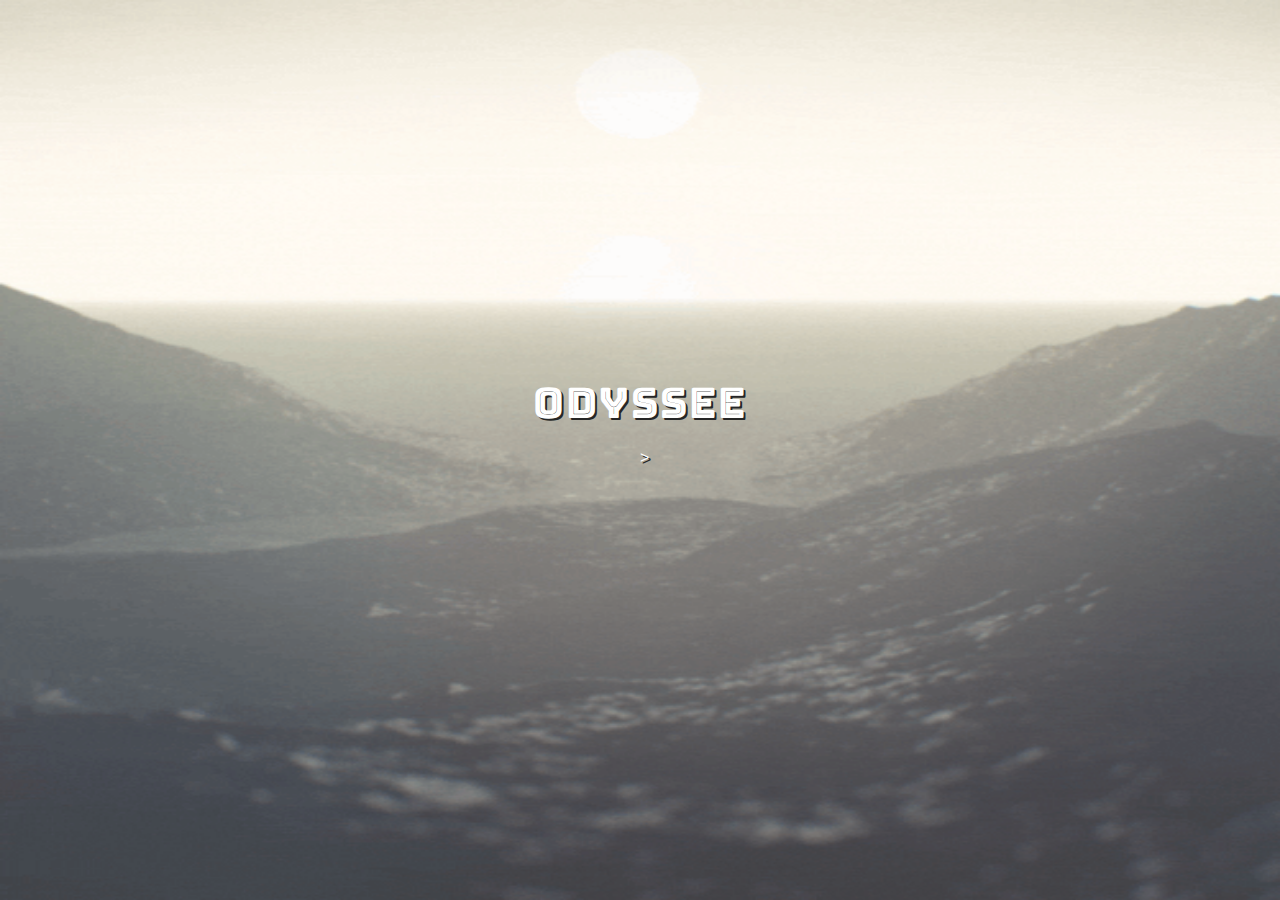
==== index.html @ e3b18e8e "workinggggg" ====
<!DOCTYPE html>
<html>
<head>
	<title>local scroll adventure</title>
	<link rel='stylesheet' type='text/css' href='styles/reset.css'>
	<link rel='stylesheet' type='text/css' href='styles/style.css'>
    
    <link href='http://fonts.googleapis.com/css?family=Josefin+Sans:100,300,400,600' rel='stylesheet' type='text/css'>
    <link href='http://fonts.googleapis.com/css?family=Roboto+Slab:100,400,700|Raleway' rel='stylesheet' type='text/css'>
    <link href="https://fonts.googleapis.com/css?family=Bungee+Inline|Catamaran" rel="stylesheet">
</head>
<body>
	
	<audio id='andras1Audio'>
	  <source id='trackLoad' src="music/andras.mp3" type="audio/mpeg">
	</audio>

	<!-- <div class="loader">
		<p class='text' id='loading' >Loading...</p>
		<div class="loader-icon">
			<svg xmlns="http://www.w3.org/2000/svg" 
			   width="80px" height="60px"
			   viewBox="5 0 80 60">
			  <path id="wave" 
			      fill="none" 
			      stroke="#262626" 
			      stroke-width="4"
			      stroke-linecap="round">
			  </path>
			</svg>

			<script type="text/javascript">
				var ankleSnap = document.getElementById('andras1Audio')
				ankleSnap.load();
				// ankleSnap.play();
				const path = document.querySelector('#wave');
				const animation = document.querySelector('#moveTheWave');
				const m = 0.512286623256592433;

				function buildWave(w, h) {
				  
				  const a = h / 4;
				  const y = h / 2;
				  
				  const pathData = [
				    'M', w * 0, y + a / 2, 
				    'c', 
				      a * m, 0,
				      -(1 - a) * m, -a, 
				      a, -a,
				    's', 
				      -(1 - a) * m, a,
				      a, a,
				    's', 
				      -(1 - a) * m, -a,
				      a, -a,
				    's', 
				      -(1 - a) * m, a,
				      a, a,
				    's', 
				      -(1 - a) * m, -a,
				      a, -a,
				    
				    's', 
				      -(1 - a) * m, a,
				      a, a,
				    's', 
				      -(1 - a) * m, -a,
				      a, -a,
				    's', 
				      -(1 - a) * m, a,
				      a, a,
				    's', 
				      -(1 - a) * m, -a,
				      a, -a,
				    's', 
				      -(1 - a) * m, a,
				      a, a,
				    's', 
				      -(1 - a) * m, -a,
				      a, -a,
				    's', 
				      -(1 - a) * m, a,
				      a, a,
				    's', 
				      -(1 - a) * m, -a,
				      a, -a,
				    's', 
				      -(1 - a) * m, a,
				      a, a,
				    's', 
				      -(1 - a) * m, -a,
				      a, -a
				  ].join(' ');
				  
				  path.setAttribute('d', pathData);
				}

				buildWave(90, 60);
			</script>
		</div>
		<p class='text' id='please'>please turn up your volume</p>
	</div> -->


	<!-- slides -->
	<div id='content'>
		<ul class='row' id='row1'>
			<li class='slide' id='a1'>
				<img class="bg" src='bg/another-world.gif'>
				<div class='container'>
			        <!-- <a href='#down1' class='text prev'><</a> -->
			        <!-- <a href='#b1' id='start' class='text next'>></a> -->
			        <a href='#b1' class='text next' id='start'>></a>
			        <p class='text' id='title'>odyssee</p>	
				</div>
			</li>
			<li class='slide' id='b1'>
				<img class="bg" src='bg/globulus.gif'>
				<div class='container'>
			        <a href='#a1' class='text prev'><</a>
			        <a href='#c1' class='text next'>></a>
				</div>
			</li>
			<li class='slide' id='c1'>
				<img class="bg" src='bg/orbs.gif'>
				<div class='container'>
			        <a href='#b1' class='text prev'><</a>
			        <a href='#d1' class='text next'>></a>
				</div>
			</li>
			<li class='slide' id='d1'>
				<img class="bg" src='bg/hand.gif'>
				<div class='container'>
					<a href='#c1' class='text prev'><</a>
			        <a href='#d2' class='text down'>^</a>
				</div>
			</li>
			<li class='slide' id='e1'>
				<div class='container'>
			        <a href='#c2' class='text prev'><</a>
			        <a href='#f1' class='text next'>></a>
				</div>
			</li>
			<li class='slide' id='f1'>
				<div class='container'>
			        <a href='#e1' class='text prev'><</a>
			        <a href='#g1' class='text next'>></a>
				</div>
			</li>
			<li class='slide' id='g1'>
				<div class='container'>
			        <a href='#h1' class='text next'>></a>
				</div>
			</li>
			<li class='slide' id='h1'>
				<div class='container'>
			        <a href='#g1' class='text prev'><</a>
			        <a href='#i1' class='text next'>></a>
				</div>
			</li>
			<li class='slide' id='i1'>
				<div class='container'>
			        <a href='#h1' class='text prev'><</a>
			        <a href='#j1' class='text next'>></a>
				</div>
			</li>
			<li class='slide' id='j1'>
				<div class='container'>
			        <a href='#j2' class='text down'>^</a>
				</div>
			</li>
		</ul>
		<ul class='row' id='row2'>
			<li class='slide' id='a2'>
				<img class="bg" src='bg/twister-yellow.gif'>
				<div class='container'>
			        <a href='#b3' class='text down'>^</a>
				</div>
			</li>
			<li class='slide' id='b2'>
				<img class="bg flip-h" src='bg/cloud-field.gif'>
				<div class='container'>
			        <a href='#a2' class='text prev'><</a>
				</div>
			</li>
			<li class='slide' id='c2'>
				<img class="bg" src='bg/cloud-above.gif'>
				<div class='container'>
					<img class='point' id='ie' src="img2/ie.png">
			        <a href='#b2' class='text prev none' id='c2prev'><</a>
				</div>
			</li>
			<li class='slide' id='d2'>
				<img class="bg" src='bg/eye-close.gif'>
				<div class='container'>
					<a href='#d1' class='text up'>^</a>
			        <a href='#e2' class='text next'>></a>
				</div>
			</li>
			<li class='slide' id='e2'>
				<img class="bg" src='bg/sunset-lines.gif'>
				<div class='container'>
			        <a href='#f2' class='text next'>></a>
				</div>
			</li>
			<li class='slide' id='f2'>
				<img class="bg" src='bg/run-lines.gif'>
				<div class='container'>
			        <a href='#g2' class='text next'>></a>
				</div>
			</li>
			<li class='slide' id='g2'>
				<img class="bg flip-h" src='bg/run.gif'>
				<div class='container'>
			        <a href='#h2' class='text next'>></a>
				</div>
			</li>
			<li class='slide' id='h2'>
				<img class="bg" src='bg/effigy.gif'>
				<div class='container'>
			        <a href='#h10' class='text down' id='h2down'>^</a>
			        <p class='center speech point' id='welcome'>Welcome</p>
				</div>
			</li>
			<li class='slide' id='i2'>
				<div class='container'>
					<a href='#i10' class='text down'>^</a>
			        <p class='center text'>18</p>
				</div>
			</li>
			<li class='slide' id='j2'>
				<img class="bg" src='bg/effigy.gif'>
				<div class='container'>
			       
				</div>
			</li>
		</ul>
		<ul class='row' id='row3'>
			<li class='slide' id='a3'>
				<img class="bg" src='bg/another-world.gif'>
				<div class='container'>
					<a href='#b3' class='text next'>></a>
				</div>
			</li>
			<li class='slide' id='b3'>
				<img class="bg" src='bg/twister-bw2.gif'>
				<div class='container'>
			        <a href='#c3' class='text next'>></a>
				</div>
			</li>
			<li class='slide' id='c3'>
				<img class="bg flip-h" src='bg/twister-bw.jpg'>
				<div class='container'>
			        <a href='#c10' class='text down' id='c3prev'>^</a>
				</div>
			</li>
			<li class='slide' id='d3'>
				<img class="bg" src='bg/bike-rev.gif'>
				<div class='container'>
			        <a href='#d9' class='text down'>^</a>
				</div>
			</li>
			<li class='slide' id='e3'>
				<img class="bg flip-h" src='bg/bike-eyes.gif'>
				<div class='container'>
			        <a href='#d3' class='text prev'><</a>
			        <p class="speech center">Come with me</p>
				</div>
			</li>
			<li class='slide' id='f3'>
				<img class="bg" src='bg/city-raindrops.gif'>
				<div class='container'>
			        <a href='#e3' class='text prev'><</a>
				</div>
			</li>
			<li class='slide' id='g3'>
				<img class="bg" src='bg/city-rain-umbrella.gif'>
				<div class='container'>
			        <a href='#f3' class='text prev'><</a>
				</div>
			</li>
			<li class='slide' id='h3'>
				<img class="bg flip-h" src='bg/akira.gif'>
				<div class='container'>
			        <a href='#g3' class='text prev'><</a>
				</div>
			</li>
			<li class='slide' id='i3'>
				<img class="bg" src='bg/city-flying-cars.gif'>
				<div class='container'>
			        <a href='#h3' class='text prev'><</a>
				</div>
			</li>
			<li class='slide' id='j3'>
				<img class="bg" src='bg/city-lights.gif'>
				<div class='container'>
			        <a href='#i3' class='text prev'><</a>
				</div>
			</li>
		</ul>
		<ul class='row' id='row4'>
			<li class='slide' id='a4'>
				<img class="bg" src='bg/city-explosion.gif'>
				<div class='container'>
					<a href='#a5' class='text down'>^</a>
				</div>
			</li>
			<li class='slide' id='b4'>
				<img class="bg" src='bg/eye.gif'>
				<div class='container'>
			        <a href='#a4' class='text prev'><</a>
				</div>
			</li>
			<li class='slide' id='c4'>
				<img class="bg" src='bg/bike-girl-kaneda.gif'>
				<div class='container'>
					<a href='#b4' class='text prev'><</a>
				</div>
			</li>
			<li class='slide' id='d4'>
				<img class="bg" src='bg/bike-girl.gif'>
				<div class='container'>
			        <a href='#c4' class='text prev'><</a>
			        <p class='center speech'>Son of a bitch</p>
				</div>
			</li>
			<li class='slide' id='e4'>
				<img class="bg flip-h" src='bg/bike-swerve.gif'>
				<div class='container'>
			        <a href='#d4' class='text prev'><</a>
				</div>
			</li>
			<li class='slide' id='f4'>
				<img class="bg" src='bg/bike-trash.gif'>
				<div class='container'>
			        <a href='#e4' class='text prev'><</a>
				</div>
			</li>
			<li class='slide' id='g4'>
				<div class='container'>
			        <a href='#f4' class='text prev'><</a>
			        <p class='center text'>36</p>
				</div>
			</li>
			<li class='slide' id='h4'>
				<img class="bg flip-h" src='bg/another-world.gif'>
				<div class='container'>
			        <a href='#g4' class='text prev'><</a>
			        <a href='#i4' class='text next'>></a>
			        <p class='center text'>37</p>
				</div>
			</li>
			<li class='slide' id='i4'>
				<div class='container'>
			        <a href='#h4' class='text prev'><</a>
			        <a href='#j4' class='text next'>></a>
			        <p class='center text'>38</p>
				</div>
			</li>
			<li class='slide' id='j4'>
				<img class="bg flip-h" src='bg/another-world.gif'>
				<div class='container'>
			        <a href='#i4' class='text prev'><</a>
			        <a href='#k4' class='text next'>></a>
			        <p class='center text'>39</p>
				</div>
			</li>
		</ul>
		<ul class='row' id='row5'>
			<li class='slide' id='a5'>
				<img class="bg" src='bg/effigy.gif'>
				<div class='container'>
			    	<p class='speech point' id='laughter'>Hello again</p>
			    	<div id="form-container">
				    	<h2>End of Part 1</h2>
				    	<h3>stay tuned:</h3>
				    	<form id='form' method="POST" target='#' action="http://formspree.io/willdurkin@gmail.com">
				    	  <input type="email" name="email" placeholder="your email">
				    	  <button type="submit">ok</button>
				    	</form>
			    	</div>
				</div>
			</li>
			<li class='slide' id='b5'>
				<div class='container'>
			        <a href='#a5' class='text prev'><</a>
			        <a href='#c5' class='text next'>></a>
			        <p class='center text'>41</p>
				</div>
			</li>
			<li class='slide' id='c5'>
				<div class='container'>
			        <a href='#c10' class='text down'>^</a>
				</div>
			</li>
			<li class='slide' id='d5'>
				<div class='container'>
			        <a href='#c5' class='text prev'><</a>
			        <a href='#e5' class='text next'>></a>
			        <p class='center text'>43</p>
				</div>
			</li>
			<li class='slide' id='e5'>
				<div class='container'>
			        <a href='#d5' class='text prev'><</a>
			        <a href='#f5' class='text next'>></a>
			        <p class='center text'>44</p>
				</div>
			</li>
			<li class='slide' id='f5'>
				<div class='container'>
			        <a href='#e5' class='text prev'><</a>
			        <a href='#g5' class='text next'>></a>
			        <p class='center text'>45</p>
				</div>
			</li>
			<li class='slide' id='g5'>
				<div class='container'>
			        <a href='#f5' class='text prev'><</a>
			        <<!-- a href='#h5' class='text next'>></a> -->
			        <p class='center text'>46</p>
				</div>
			</li>
			<li class='slide' id='h5'>
				<div class='container'>
			        <a href='#g5' class='text prev'><</a>
			        <!-- <a href='#i5' class='text next'>></a> -->
			        <p class='center text'>47</p>
				</div>
			</li>
			<li class='slide' id='i5'>
				<div class='container'>
			        <a href='#h5' class='text prev'><</a>
			        <a href='#j5' class='text next'>></a>
			        <p class='center text'>48</p>
				</div>
			</li>
			<li class='slide' id='j5'>
				<div class='container'>
			        <a href='#i5' class='text prev'><</a>
			        <a href='#k5' class='text next'>></a>
			        <p class='center text'>49</p>
				</div>
			</li>
		</ul>
		<ul class='row' id='row6'>
			<li class='slide' id='a6'>
				<div class='container'>
			        <a href='#down6' class='text prev'><</a>
			        <a href='#b6' class='text next'>></a>
			        <p class='center text'>50</p>
				</div>
			</li>
			<li class='slide' id='b6'>
				<div class='container'>
			        <a href='#a6' class='text prev'><</a>
			        <a href='#c6' class='text next'>></a>
			        <p class='center text'>51</p>
				</div>
			</li>
			<li class='slide' id='c6'>
				<div class='container'>
			        <a href='#b6' class='text prev'><</a>
			        <a href='#d6' class='text next'>></a>
			        <p class='center text'>52</p>
				</div>
			</li>
			<li class='slide' id='d6'>
				<div class='container'>
			        <a href='#c6' class='text prev'><</a>
			        <a href='#e6' class='text next'>></a>
			        <p class='center text'>53</p>
				</div>
			</li>
			<li class='slide' id='e6'>
				<div class='container'>
			        <a href='#d6' class='text prev'><</a>
			        <a href='#f6' class='text next'>></a>
			        <p class='center text'>54</p>
				</div>
			</li>
			<li class='slide' id='f6'>
				<div class='container'>
			        <a href='#e6' class='text prev'><</a>
			        <a href='#g6' class='text next'>></a>
			        <p class='center text'>55</p>
				</div>
			</li>
			<li class='slide' id='g6'>
				<div class='container'>
			        <a href='#f6' class='text prev'><</a>
			        <a href='#h6' class='text next'>></a>
			        <p class='center text'>56</p>
				</div>
			</li>
			<li class='slide' id='h6'>
				<div class='container'>
			        <a href='#g6' class='text prev'><</a>
			        <a href='#i6' class='text next'>></a>
			        <p class='center text'>57</p>
				</div>
			</li>
			<li class='slide' id='i6'>
				<div class='container'>
			        <a href='#h6' class='text prev'><</a>
			        <a href='#j6' class='text next'>></a>
			        <p class='center text'>58</p>
				</div>
			</li>
			<li class='slide' id='j6'>
				<div class='container'>
					<a href='#j5' class='text up'>^</a>
			        <a href='#k6' class='text next'>></a>
			        <p class='center text'>59</p>
				</div>
			</li>
		</ul>
		<ul class='row' id='row7'>
			<li class='slide' id='a7'>
				<div class='container'>
					<a href='#a8' class='text down'>^</a>
					<a href='#a6' class='text up'>^</a>
			        <a href='#b7' class='text next'>></a>
			        <p class='center text'>60</p>
				</div>
			</li>
			<li class='slide' id='b7'>
				<div class='container'>
			        <a href='#a7' class='text prev'><</a>
			        <a href='#c7' class='text next'>></a>
			        <a href='#e7' class='text down'>^</a>
			        <a href='#a8' class='text down'>^</a>
			        <p class='center text'>61</p>
				</div>
			</li>
			<li class='slide' id='c7'>
				<div class='container'>
			        <a href='#b7' class='text prev'><</a>
			        <a href='#d7' class='text next'>></a>
			        <a href='#e7' class='text down'>^</a>
			        <a href='#c6' class='text down'>^</a>
			        <p class='center text'>62</p>
				</div>
			</li>
			<li class='slide' id='d7'>
				<div class='container'>
			        <a href='#c7' class='text prev'><</a>
			        <a href='#e7' class='text down'>^</a>
			        <p class='center text'>63</p>
				</div>
			</li>
			<li class='slide' id='e7'>
				<div class='container'>
			        <a href='#d7' class='text prev'><</a>
			        <a href='#f7' class='text next'>></a>
			        <p class='center text'>64</p>
				</div>
			</li>
			<li class='slide' id='f7'>
				<div class='container'>
			        <a href='#e7' class='text prev'><</a>
			        <a href='#g7' class='text next'>></a>
			        <p class='center text'>65</p>
				</div>
			</li>
			<li class='slide' id='g7'>
				<div class='container'>
			        <a href='#f7' class='text prev'><</a>
			        <a href='#h7' class='text next'>></a>
			        <p class='center text'>66</p>
				</div>
			</li>
			<li class='slide' id='h7'>
				<div class='container'>
			        <a href='#g7' class='text prev'><</a>
			        <a href='#i7' class='text next'>></a>
			        <p class='center text'>67</p>
				</div>
			</li>
			<li class='slide' id='i7'>
				<div class='container'>
			        <a href='#h7' class='text prev'><</a>
			        <a href='#j7' class='text next'>></a>
			        <p class='center text'>68</p>
				</div>
			</li>
			<li class='slide' id='j7'>
				<div class='container'>
					<a href='#j6' class='text up'>^</a>
			        <a href='#k7' class='text next'>></a>
			        <p class='center text'>69</p>
				</div>
			</li>
		</ul>
		<ul class='row' id='row8'>
			<li class='slide' id='a8'>
				<div class='container'>
				</div>
			</li>
			<li class='slide' id='b8'>
				<div class='container'>
			        <a href='#a8' class='text prev'><</a>
				</div>
			</li>
			<li class='slide' id='c8'>
				<div class='container'>
			        <a href='#b8' class='text prev'><</a>
			        <a href='#d8' class='text next'>></a>
				</div>
			</li>
			<li class='slide' id='d8'>
				<div class='container'>
			        <a href='#c8' class='text prev'><</a>
			        <a href='#e8' class='text next'>></a>
				</div>
			</li>
			<li class='slide' id='e8'>
				<div class='container'>
			        <a href='#d8' class='text prev'><</a>
			        <a href='#f8' class='text next'>></a>
				</div>
			</li>
			<li class='slide' id='f8'>
				<div class='container'>
			        <a href='#e8' class='text prev'><</a>
				</div>
			</li>
			<li class='slide' id='g8'>
				<div class='container'>
			        <a href='#f8' class='text prev'><</a>
			        <a href='#h8' class='text next'>></a>
			        <p class='center text'>76</p>
				</div>
			</li>
			<li class='slide' id='h8'>
				<div class='container'>
			        <a href='#g8' class='text prev'><</a>
			        <a href='#i8' class='text next'>></a>
			        <p class='center text'>77</p>
				</div>
			</li>
			<li class='slide' id='i8'>
				<div class='container'>
			        <a href='#h8' class='text prev'><</a>
			        <a href='#j8' class='text next'>></a>
			        <p class='center text'>78</p>
				</div>
			</li>
			<li class='slide' id='j8'>
				<div class='container'>
			        <a href='#j7' class='text up'>^</a>
			        <a href='#k8' class='text next'>></a>
			        <p class='center text'>79</p>
				</div>
			</li>
		</ul>
		<ul class='row' id='row9'>
			<li class='slide' id='a9'>
				<img class="bg-h" src='bg/lawrence-sun.gif'>
				<div class='container'>
			        <a href='#j9'><div class='point' id="sun-button">
			        </div></a>
				</div>
			</li>
			<li class='slide' id='b9'>
				<div class='container'>
			        <a href='#c9' class='text next'>></a>
				</div>
			</li>
			<li class='slide' id='c9'>
				<div class='container'>
			        <a href='#b9' class='text prev'><</a>
			        <a href='#d9' class='text next'>></a>
				</div>
			</li>
			<li class='slide' id='d9'>
				<img class="bg" src='bg/akira2.gif'>
				<div class='container'>
			        <a href='#e9' class='text next'>></a>
				</div>
			</li>
			<li class='slide' id='e9'>
				<img class="bg" src='bg/akira3.gif'>
				<div class='container'>
			        <a href='#f9' class='text next'>></a>
				</div>
			</li>
			<li class='slide' id='f9'>
				<img class="bg" src='bg/city-ad.gif'>
				<div class='container'>
			        <a href="#g9" class='text next'>></a>
				</div>
			</li>
			<li class='slide' id='g9'>
				<img class="bg" src='bg/bike-traffic.gif'>
				<div class='container'>
			        <a href='#f4' class='text next'>^</a>
				</div>
			</li>
			<li class='slide' id='h9'>
				<div class='container'>
			        <a href='#i9' class='text next'>></a>
				</div>
			</li>
			<li class='slide' id='i9'>
				<div class='container'>
			        <a href='#h9' class='text prev'><</a>
			        <a href='#j9' class='text next'>></a>
			        <p class='center text'>88</p>
				</div>
			</li>
			<li class='slide' id='j9'>
				<img class="bg" src='bg/city-approach.gif'>
				<div class='container'>
			        <a href='#j3' class='text up'>^</a>
				</div>
			</li>
		</ul>
		<ul class='row' id='row10'>
			<li class='slide' id='a10'>
				<img class="bg" src='bg/lawrence-black.gif'>
				<div class='container'>
					<div id="carl-box">
						<p id="carl-speech"></p>
					</div>
					<div class='center point' id="carl-button">
					</div>
					<a href='#a9' class='text up none' id='a10up'>^</a>
				</div>
			</li>
			<li class='slide' id='b10'>
				<img class="bg flip-h" src='bg/lawrence-dune.gif'>
				<div class='container'>
			        <a href='#a10' class='text prev'><</a>
			        <div id="box">
		        		<div class="flat" id="box1"></div>
		        		<div class="vert" id="box2"></div>
		        		<div class="flat" id="box3"></div>
		        		<div class="vert" id="box4"></div>
		        	</div>

				</div>
			</li>
			<li class='slide' id='c10'>
				<img class="bg" src='bg/waves.gif'>
				<div class='container'>
			        <a href='#b10' class='text prev' id='c10prev'><</a>
				</div>
			</li>
			<li class='slide' id='d10'>
			        <!-- DO NOT DELETE -->
		        <div class='container'>
		        	<a href="#c2" class="text up none" id='d10special2'>^</a>
		        	<a href="#d10" class="text prev d10prev"><</a>
		        	<a href="#d10" class="text prev d10prev"><</a>
		        	<a href="#d10" class="text prev d10prev"><</a>
		        	<a href="#d10" class="text prev d10prev"><</a>
		        	<a href="#d10" class="text prev d10prev"><</a>
		        	<a href="#d10" class="text prev d10prev"><</a>
		        	<a href="#d10" class="text prev d10prev"><</a>
		        	<a href="#d10" class="text prev d10prev"><</a>
		        	<a href="#d10" class="text prev d10prev"><</a>
		        	<a href="#d10" class="text prev d10prev"><</a>
		        	<a href="#d10" class="text prev d10prev"><</a>
		        	<a href="#d10" class="text prev d10prev"><</a>
		        	<a href="#d10" class="text prev d10prev"><</a>
		        	<a href="#d10" class="text prev d10prev"><</a>
		        	<a href="#d10" class="text prev d10prev"><</a>
		        	<a href="#d10" class="text prev d10prev"><</a>
		        	<a href="#d10" class="text prev d10prev"><</a>
		        	<a href="#d10" class="text prev d10prev"><</a>
		        	<a href="#d10" class="text prev d10prev"><</a>
		        	<a href="#d10" class="text prev d10prev"><</a>
		        	<a href="#d10" class="text prev d10prev"><</a>
		        	<a href="#d10" class="text prev d10prev"><</a>
		        	<a href="#d10" class="text prev d10prev"><</a>
		        	<a href="#d10" class="text prev d10prev"><</a>
		        	<a href="#d10" class="text prev d10prev"><</a>
		        	<a href="#d10" class="text prev d10prev"><</a>
		        	<a href="#d10" class="text prev d10prev"><</a>
		        	<a href="#d10" class="text prev d10prev"><</a>
		        	<a href="#d10" class="text prev d10prev"><</a>
		        	<a href="#d10" class="text prev d10prev"><</a>
		        	<a href="#d10" class="text prev d10prev"><</a>
		        	<a href="#d10" class="text prev d10prev"><</a>
		        	<a href="#d10" class="text prev d10prev"><</a>
		        	<a href="#d10" class="text prev d10prev"><</a>
		        	<a href="#d10" class="text prev d10prev"><</a>
		        	<a href="#d10" class="text prev d10prev"><</a>
		        	<a href="#d10" class="text prev d10prev"><</a>
		        	<a href="#d10" class="text prev d10prev"><</a>
		        	<a href="#d10" class="text prev d10prev"><</a>
		        	<a href="#d10" class="text prev d10prev"><</a>
		        	<a href="#d10" class="text prev d10prev"><</a>
		        	<a href="#d10" class="text prev d10prev"><</a>
		        	<a href="#d10" class="text prev d10prev"><</a>
		        	<a href="#d10" class="text prev d10prev"><</a>
		        	<a href="#d10" class="text prev d10prev"><</a>
		        	<a href="#d10" class="text prev d10prev"><</a>
		        	<a href="#d10" class="text prev d10prev"><</a>
		        	<a href="#d10" class="text prev d10prev"><</a>
		        	<a href="#d10" class="text prev d10prev"><</a>
		        	<a href="#d10" class="text prev d10prev"><</a>
		        	<a href="#d10" class="text prev d10prev"><</a>
		        	<a href="#d10" class="text prev d10prev"><</a>
		        	<a href="#d10" class="text prev d10prev"><</a>
		        	<a href="#d10" class="text prev d10prev"><</a>
		        	<a href="#d10" class="text prev d10prev"><</a>
		        	<a href="#d10" class="text prev d10prev"><</a>
		        	<a href="#d10" class="text prev d10prev"><</a>
		        	<a href="#d10" class="text prev d10prev"><</a>
		        	<a href="#d10" class="text prev d10prev"><</a>
		        	<a href="#d10" class="text prev d10prev"><</a>
		        	<a href="#d10" class="text prev d10prev"><</a>
		        	<a href="#d10" class="text prev d10prev"><</a>
		        	<a href="#d10" class="text prev d10prev"><</a>
		        	<a href="#d10" class="text prev d10prev"><</a>
		        	<a href="#d10" class="text prev d10prev"><</a>
		        	<a href="#d10" class="text prev d10prev"><</a>
		        	<a href="#d10" class="text prev d10prev"><</a>
		        	<a href="#d10" class="text prev d10prev"><</a>
		        	<a href="#d10" class="text prev d10prev"><</a>
		        	<a href="#d10" class="text prev d10prev"><</a>
		        	<a href="#d10" class="text prev d10prev"><</a>
		        	<a href="#d10" class="text prev d10prev"><</a>
		        	<a href="#d10" class="text prev d10prev"><</a>
		        	<a href="#d10" class="text prev d10prev"><</a>
		        	<a href="#d10" class="text prev d10prev"><</a>
		        	<a href="#d10" class="text prev d10prev"><</a>
		        	<a href="#d10" class="text prev d10prev"><</a>
		        	<a href="#d10" class="text prev d10prev"><</a>
		        	<a href="#d10" class="text prev d10prev"><</a>
		        	<a href="#d10" class="text prev d10prev"><</a>
		        	<a href="#d10" class="text prev d10prev"><</a>
		        	<a href="#d10" class="text prev d10prev"><</a>
		        	<a href="#d10" class="text prev d10prev"><</a>
		        	<a href="#d10" class="text prev d10prev"><</a>
		        	<a href="#d10" class="text prev d10prev"><</a>
		        	<a href="#d10" class="text prev d10prev"><</a>
		        	<a href="#d10" class="text prev d10prev"><</a>
		        	<a href="#d10" class="text prev d10prev"><</a>
		        	<a href="#d10" class="text prev d10prev"><</a>
		        	<a href="#d10" class="text prev d10prev"><</a>
		        	<a href="#d10" class="text prev d10prev"><</a>
		        	<a href="#d10" class="text prev d10prev"><</a>
		        	<a href="#d10" class="text prev d10prev"><</a>
		        	<a href="#d10" class="text prev d10prev"><</a>
		        	<a href="#d10" class="text prev d10prev"><</a>
		        	<a href="#d10" class="text prev d10prev"><</a>
		        	<a href="#d10" class="text prev d10prev"><</a>
		        	<a href="#d10" class="text prev d10prev"><</a>
		        	<a href="#d10" class="text prev d10prev"><</a>
		        	<a href="#d10" class="text prev d10prev"><</a>
		        	<a href="#d10" class="text prev d10prev"><</a>
		        	<a href="#d10" class="text prev d10prev"><</a>
		        	<a href="#d10" class="text prev d10prev"><</a>
		        	<a href="#d10" class="text prev d10prev"><</a>
		        	<a href="#d10" class="text prev d10prev"><</a>
		        	<a href="#d10" class="text prev d10prev"><</a>
		        	<a href="#d10" class="text prev d10prev"><</a>
		        	<a href="#d10" class="text prev d10prev"><</a>
		        	<a href="#d10" class="text prev d10prev"><</a>
		        	<a href="#d10" class="text prev d10prev"><</a>
		        	<a href="#d10" class="text prev d10prev"><</a>
		        	<a href="#d10" class="text prev d10prev"><</a>
		        	<a href="#d10" class="text prev d10prev"><</a>
		        	<a href="#d10" class="text prev d10prev"><</a>
		        	<a href="#d10" class="text prev d10prev"><</a>
		        	<a href="#d10" class="text prev d10prev"><</a>
		        	<a href="#d10" class="text prev d10prev"><</a>
		        	<a href="#d10" class="text prev d10prev"><</a>
		        	<a href="#d10" class="text prev d10prev"><</a>
		        	<a href="#d10" class="text prev d10prev"><</a>
		        	<a href="#d10" class="text prev d10prev"><</a>
		        	<a href="#d10" class="text prev d10prev"><</a>
		        	<a href="#d10" class="text prev d10prev"><</a>
		        	<a href="#d10" class="text prev d10prev"><</a>
		        	<a href="#d10" class="text prev d10prev"><</a>
		        	<a href="#d10" class="text prev d10prev"><</a>
		        	<a href="#d10" class="text prev d10prev"><</a>
		        	<a href="#d10" class="text prev d10prev"><</a>
		        	<a href="#d10" class="text prev d10prev"><</a>
		        	<a href="#d10" class="text prev d10prev"><</a>
		        	<a href="#d10" class="text prev d10prev"><</a>
		        	<a href="#d10" class="text prev d10prev"><</a>
		        	<a href="#d10" class="text prev d10prev"><</a>
		        	<a href="#d10" class="text prev d10prev"><</a>
		        	<a href="#d10" class="text prev d10prev"><</a>
		        	<a href="#d10" class="text prev d10prev"><</a>
		        	<a href="#d10" class="text prev d10prev"><</a>
		        	<a href="#d10" class="text prev d10prev"><</a>
		        	<a href="#d10" class="text prev d10prev"><</a>
		        	<a href="#d10" class="text prev d10prev"><</a>
		        	<a href="#d10" class="text prev d10prev"><</a>
		        	<a href="#d10" class="text prev d10prev"><</a>
		        	<a href="#d10" class="text prev d10prev"><</a>
		        	<a href="#d10" class="text prev d10prev"><</a>
		        	<a href="#d10" class="text prev d10prev"><</a>
		        	<a href="#d10" class="text prev d10prev"><</a>
		        	<a href="#d10" class="text prev d10prev"><</a>
		        	<a href="#d10" class="text prev d10prev"><</a>
		        	<a href="#d10" class="text prev d10prev"><</a>
		        	<a href="#d10" class="text prev d10prev"><</a>
		        	<a href="#d10" class="text prev d10prev"><</a>
		        	<a href="#d10" class="text prev d10prev"><</a>
		        	<a href="#d10" class="text prev d10prev"><</a>
		        	<a href="#d10" class="text prev d10prev"><</a>
		        	<a href="#d10" class="text prev d10prev"><</a>
		        	<a href="#d10" class="text prev d10prev"><</a>
		        	<a href="#d10" class="text prev d10prev"><</a>
		        	<a href="#d10" class="text prev" id='d10special'><</a>
		        	<a href="#d10" class="text prev d10prev"><</a>
		        	<a href="#d10" class="text prev d10prev"><</a>
		        	<a href="#d10" class="text prev d10prev"><</a>
		        	<a href="#d10" class="text prev d10prev"><</a>
		        	<a href="#d10" class="text prev d10prev"><</a>
		        	<a href="#d10" class="text prev d10prev"><</a>
		        	<a href="#d10" class="text prev d10prev"><</a>
		        	<a href="#d10" class="text prev d10prev"><</a>
		        	<a href="#d10" class="text prev d10prev"><</a>
		        	<a href="#d10" class="text prev d10prev"><</a>
		        	<a href="#d10" class="text prev d10prev"><</a>
		        	<a href="#d10" class="text prev d10prev"><</a>
		        	<a href="#d10" class="text prev d10prev"><</a>
		        	<a href="#d10" class="text prev d10prev"><</a>
		        	<a href="#d10" class="text prev d10prev"><</a>
		        	<a href="#d10" class="text prev d10prev"><</a>
		        	<a href="#d10" class="text prev d10prev"><</a>
		        	<a href="#d10" class="text prev d10prev"><</a>
		        	<a href="#d10" class="text prev d10prev"><</a>
		        	<a href="#d10" class="text prev d10prev"><</a>
		        	<a href="#d10" class="text prev d10prev"><</a>
		        	<a href="#d10" class="text prev d10prev"><</a>
		        	<a href="#d10" class="text prev d10prev"><</a>
		        	<a href="#d10" class="text prev d10prev"><</a>
		        	<a href="#d10" class="text prev d10prev"><</a>
		        	<a href="#d10" class="text prev d10prev"><</a>
		        	<a href="#d10" class="text prev d10prev"><</a>
		        	<a href="#d10" class="text prev d10prev"><</a>
		        	<a href="#d10" class="text prev d10prev"><</a>
		        	<a href="#d10" class="text prev d10prev"><</a>
		        	<a href="#d10" class="text prev d10prev"><</a>
		        	<a href="#d10" class="text prev d10prev"><</a>
		        	<a href="#d10" class="text prev d10prev"><</a>
		        	<a href="#d10" class="text prev d10prev"><</a>
		        	<a href="#d10" class="text prev d10prev"><</a>
		        	<a href="#d10" class="text prev d10prev"><</a>
		        	<a href="#d10" class="text prev d10prev"><</a>
		        	<a href="#d10" class="text prev d10prev"><</a>
		        	<a href="#d10" class="text prev d10prev"><</a>
		        	<a href="#d10" class="text prev d10prev"><</a>
		        	<a href="#d10" class="text prev d10prev"><</a>
		        	<a href="#d10" class="text prev d10prev"><</a>
		        	<a href="#d10" class="text prev d10prev"><</a>
		        	<a href="#d10" class="text prev d10prev"><</a>
		        	<a href="#d10" class="text prev d10prev"><</a>
		        	<a href="#d10" class="text prev d10prev"><</a>
		        	<a href="#d10" class="text prev d10prev"><</a>
		        	<a href="#d10" class="text prev d10prev"><</a>
		        	<a href="#d10" class="text prev d10prev"><</a>
		        	<a href="#d10" class="text prev d10prev"><</a>
		        	<a href="#d10" class="text prev d10prev"><</a>
		        	<a href="#d10" class="text prev d10prev"><</a>
		        	<a href="#d10" class="text prev d10prev"><</a>
		        	<a href="#d10" class="text prev d10prev"><</a>
		        	<a href="#d10" class="text prev d10prev"><</a>
		        	<a href="#d10" class="text prev d10prev"><</a>
		        	<a href="#d10" class="text prev d10prev"><</a>
		        	<a href="#d10" class="text prev d10prev"><</a>
		        	<a href="#d10" class="text prev d10prev"><</a>
		        	<a href="#d10" class="text prev d10prev"><</a>
		        	<a href="#d10" class="text prev d10prev"><</a>
		        	<a href="#d10" class="text prev d10prev"><</a>
		        	<a href="#d10" class="text prev d10prev"><</a>
		        	<a href="#d10" class="text prev d10prev"><</a>
		        	<a href="#d10" class="text prev d10prev"><</a>
		        	<a href="#d10" class="text prev d10prev"><</a>
		        	<a href="#d10" class="text prev d10prev"><</a>
		        	<a href="#d10" class="text prev d10prev"><</a>
		        	<a href="#d10" class="text prev d10prev"><</a>
		        	<a href="#d10" class="text prev d10prev"><</a>
		        	<a href="#d10" class="text prev d10prev"><</a>
		        	<a href="#d10" class="text prev d10prev"><</a>
		        	<a href="#d10" class="text prev d10prev"><</a>
		        	<a href="#d10" class="text prev d10prev"><</a>
		        	<a href="#d10" class="text prev d10prev"><</a>
		        	<a href="#d10" class="text prev d10prev"><</a>
		        	<a href="#d10" class="text prev d10prev"><</a>
		        	<a href="#d10" class="text prev d10prev"><</a>
		        	<a href="#d10" class="text prev d10prev"><</a>
		        	<a href="#d10" class="text prev d10prev"><</a>
		        	<a href="#d10" class="text prev d10prev"><</a>
		        	<a href="#d10" class="text prev d10prev"><</a>
		        	<a href="#d10" class="text prev d10prev"><</a>
		        	<a href="#d10" class="text prev d10prev"><</a>
		        	<a href="#d10" class="text prev d10prev"><</a>
		        	<a href="#d10" class="text prev d10prev"><</a>
		        	<a href="#d10" class="text prev d10prev"><</a>
		        	<a href="#d10" class="text prev d10prev"><</a>
		        	<a href="#d10" class="text prev d10prev"><</a>
		        	<a href="#d10" class="text prev d10prev"><</a>
		        	<a href="#d10" class="text prev d10prev"><</a>
		        	<a href="#d10" class="text prev d10prev"><</a>
		        	<a href="#d10" class="text prev d10prev"><</a>
		        	<a href="#d10" class="text prev d10prev"><</a>
		        	<a href="#d10" class="text prev d10prev"><</a>
		        	<a href="#d10" class="text prev d10prev"><</a>
		        	<a href="#d10" class="text prev d10prev"><</a>
		        	<a href="#d10" class="text prev d10prev"><</a>
		        	<a href="#d10" class="text prev d10prev"><</a>
		        	<a href="#d10" class="text prev d10prev"><</a>
		        	<a href="#d10" class="text prev d10prev"><</a>
		        	<a href="#d10" class="text prev d10prev"><</a>
		        	<a href="#d10" class="text prev d10prev"><</a>
		        	<a href="#d10" class="text prev d10prev"><</a>
		        	<a href="#d10" class="text prev d10prev"><</a>
		        	<a href="#d10" class="text prev d10prev"><</a>
		        	<a href="#d10" class="text prev d10prev"><</a>
		        	<a href="#d10" class="text prev d10prev"><</a>
		        	<a href="#d10" class="text prev d10prev"><</a>
		        	<a href="#d10" class="text prev d10prev"><</a>
		        	<a href="#d10" class="text prev d10prev"><</a>
		        	<a href="#d10" class="text prev d10prev"><</a>
		        	<a href="#d10" class="text prev d10prev"><</a>
		        	<a href="#d10" class="text prev d10prev"><</a>
		        	<a href="#d10" class="text prev d10prev"><</a>
		        	<a href="#d10" class="text prev d10prev"><</a>
		        	<a href="#d10" class="text prev d10prev"><</a>
		        	<a href="#d10" class="text prev d10prev"><</a>
		        	<a href="#d10" class="text prev d10prev"><</a>
		        	<a href="#d10" class="text prev d10prev"><</a>
		        	<a href="#d10" class="text prev d10prev"><</a>
		        	<a href="#d10" class="text prev d10prev"><</a>
		        	<a href="#d10" class="text prev d10prev"><</a>
		        	<a href="#d10" class="text prev d10prev"><</a>
		        	<a href="#d10" class="text prev d10prev"><</a>
		        	<a href="#d10" class="text prev d10prev"><</a>
		        	<a href="#d10" class="text prev d10prev"><</a>
		        	<a href="#d10" class="text prev d10prev"><</a>
		        	<a href="#d10" class="text prev d10prev"><</a>
		        	<a href="#d10" class="text prev d10prev"><</a>
		        	<a href="#d10" class="text prev d10prev"><</a>
		        	<a href="#d10" class="text prev d10prev"><</a>
		        	<a href="#d10" class="text prev d10prev"><</a>
		        	<a href="#d10" class="text prev d10prev"><</a>
		        	<a href="#d10" class="text prev d10prev"><</a>
		        	<a href="#d10" class="text prev d10prev"><</a>
		        	<a href="#d10" class="text prev d10prev"><</a>
		        	<a href="#d10" class="text prev d10prev"><</a>
		        	<a href="#d10" class="text prev d10prev"><</a>
		        	<a href="#d10" class="text prev d10prev"><</a>
		        	<a href="#d10" class="text prev d10prev"><</a>
		        	<a href="#d10" class="text prev d10prev"><</a>
		        	<a href="#d10" class="text prev d10prev"><</a>
		        	<a href="#d10" class="text prev d10prev"><</a>
		        	<a href="#d10" class="text prev d10prev"><</a>
		        	<a href="#d10" class="text prev d10prev"><</a>
		        	<a href="#d10" class="text prev d10prev"><</a>
		        	<a href="#d10" class="text prev d10prev"><</a>
		        	<a href="#d10" class="text prev d10prev"><</a>
		        	<a href="#d10" class="text prev d10prev"><</a>
		        	<a href="#d10" class="text prev d10prev"><</a>
		        	<a href="#d10" class="text prev d10prev"><</a>
		        	<a href="#d10" class="text prev d10prev"><</a>
		        	<a href="#d10" class="text prev d10prev"><</a>
		        	<a href="#d10" class="text prev d10prev"><</a>
		        	<a href="#d10" class="text prev d10prev"><</a>
		        	<a href="#d10" class="text prev d10prev"><</a>
		        	<a href="#d10" class="text prev d10prev"><</a>
		        	<a href="#d10" class="text prev d10prev"><</a>
		        	<a href="#d10" class="text prev d10prev"><</a>
		        	<a href="#d10" class="text prev d10prev"><</a>
		        	<a href="#d10" class="text prev d10prev"><</a>
		        	<a href="#d10" class="text prev d10prev"><</a>
		        	<a href="#d10" class="text prev d10prev"><</a>
		        	<a href="#d10" class="text prev d10prev"><</a>
		        	<a href="#d10" class="text prev d10prev"><</a>
		        	<a href="#d10" class="text prev d10prev"><</a>
		        	<a href="#d10" class="text prev d10prev"><</a>
		        	<a href="#d10" class="text prev d10prev"><</a>
		        	<a href="#d10" class="text prev d10prev"><</a>
		        	<a href="#d10" class="text prev d10prev"><</a>
		        	<a href="#d10" class="text prev d10prev"><</a>
		        	<a href="#d10" class="text prev d10prev"><</a>
		        	<a href="#d10" class="text prev d10prev"><</a>
		        	<a href="#d10" class="text prev d10prev"><</a>
		        	<a href="#d10" class="text prev d10prev"><</a>
		        	<a href="#d10" class="text prev d10prev"><</a>
		        	<a href="#d10" class="text prev d10prev"><</a>
		        	<a href="#d10" class="text prev d10prev"><</a>
		        	<a href="#d10" class="text prev d10prev"><</a>
		        	<a href="#d10" class="text prev d10prev"><</a>
		        	<a href="#d10" class="text prev d10prev"><</a>
		        	<a href="#d10" class="text prev d10prev"><</a>
		        	<a href="#d10" class="text prev d10prev"><</a>
		        	<a href="#d10" class="text prev d10prev"><</a>
		        	<a href="#d10" class="text prev d10prev"><</a>
		        	<a href="#d10" class="text prev d10prev"><</a>
		        	<a href="#d10" class="text prev d10prev"><</a>
		        	<a href="#d10" class="text prev d10prev"><</a>
		        	<a href="#d10" class="text prev d10prev"><</a>
		        	<a href="#d10" class="text prev d10prev"><</a>
		        	<a href="#d10" class="text prev d10prev"><</a>
		        	<a href="#d10" class="text prev d10prev"><</a>
		        	<a href="#d10" class="text prev d10prev"><</a>
		        	<a href="#d10" class="text prev d10prev"><</a>
		        	<a href="#d10" class="text prev d10prev"><</a>
		        	<a href="#d10" class="text prev d10prev"><</a>
		        	<a href="#d10" class="text prev d10prev"><</a>
		        	<a href="#d10" class="text prev d10prev"><</a>
		        	<a href="#d10" class="text prev d10prev"><</a>
		        	<a href="#d10" class="text prev d10prev"><</a>
		        	<a href="#d10" class="text prev d10prev"><</a>
		        	<a href="#d10" class="text prev d10prev"><</a>
		        	<a href="#d10" class="text prev d10prev"><</a>
		        	<a href="#d10" class="text prev d10prev"><</a>
		        	<a href="#d10" class="text prev d10prev"><</a>
		        	<a href="#d10" class="text prev d10prev"><</a>
		        	<a href="#d10" class="text prev d10prev"><</a>
		        	<a href="#d10" class="text prev d10prev"><</a>
		        	<a href="#d10" class="text prev d10prev"><</a>
		        	<a href="#d10" class="text prev d10prev"><</a>
		        	<a href="#d10" class="text prev d10prev"><</a>
		        	<a href="#d10" class="text prev d10prev"><</a>
		        	<a href="#d10" class="text prev d10prev"><</a>
		        	<a href="#d10" class="text prev d10prev"><</a>
		        	<a href="#d10" class="text prev d10prev"><</a>
		        	<a href="#d10" class="text prev d10prev"><</a>
		        	<a href="#d10" class="text prev d10prev"><</a>
		        	<a href="#d10" class="text prev d10prev"><</a>
		        	<a href="#d10" class="text prev d10prev"><</a>
		        	<a href="#d10" class="text prev d10prev"><</a>
		        	<a href="#d10" class="text prev d10prev"><</a>
		        	<a href="#d10" class="text prev d10prev"><</a>
		        	<a href="#d10" class="text prev d10prev"><</a>
		        	<a href="#d10" class="text prev d10prev"><</a>
		        	<a href="#d10" class="text prev d10prev"><</a>
		        	<a href="#d10" class="text prev d10prev"><</a>
		        	<a href="#d10" class="text prev d10prev"><</a>
		        	<a href="#d10" class="text prev d10prev"><</a>
		        	<a href="#d10" class="text prev d10prev"><</a>
		        	<a href="#d10" class="text prev d10prev"><</a>
		        	<a href="#d10" class="text prev d10prev"><</a>
		        	<a href="#d10" class="text prev d10prev"><</a>
		        	<a href="#d10" class="text prev d10prev"><</a>
		        	<a href="#d10" class="text prev d10prev"><</a>
		        	<a href="#d10" class="text prev d10prev"><</a>
		        	<a href="#d10" class="text prev d10prev"><</a>
		        	<a href="#d10" class="text prev d10prev"><</a>
		        	<a href="#d10" class="text prev d10prev"><</a>
		        	<a href="#d10" class="text prev d10prev"><</a>
		        	<a href="#d10" class="text prev d10prev"><</a>
		        	<a href="#d10" class="text prev d10prev"><</a>
		        	<a href="#d10" class="text prev d10prev"><</a>
		        	<a href="#d10" class="text prev d10prev"><</a>
		        	<a href="#d10" class="text prev d10prev"><</a>
		        	<a href="#d10" class="text prev d10prev"><</a>
		        	<a href="#d10" class="text prev d10prev"><</a>
		        	<a href="#d10" class="text prev d10prev"><</a>
		        	<a href="#d10" class="text prev d10prev"><</a>
		        	<a href="#d10" class="text prev d10prev"><</a>
		        	<a href="#d10" class="text prev d10prev"><</a>
		        	<a href="#d10" class="text prev d10prev"><</a>
		        	<a href="#d10" class="text prev d10prev"><</a>
		        	<a href="#d10" class="text prev d10prev"><</a>
		        	<a href="#d10" class="text prev d10prev"><</a>
		        	<a href="#d10" class="text prev d10prev"><</a>
		        	<a href="#d10" class="text prev d10prev"><</a>
		        	<a href="#d10" class="text prev d10prev"><</a>
		        	<a href="#d10" class="text prev d10prev"><</a>
		        	<a href="#d10" class="text prev d10prev"><</a>
		        	<a href="#d10" class="text prev d10prev"><</a>
		        	<a href="#d10" class="text prev d10prev"><</a>
		        	<a href="#d10" class="text prev d10prev"><</a>
		        	<a href="#d10" class="text prev d10prev"><</a>
		        	<a href="#d10" class="text prev d10prev"><</a>
		        	<a href="#d10" class="text prev d10prev"><</a>
		        	<a href="#d10" class="text prev d10prev"><</a>
		        	<a href="#d10" class="text prev d10prev"><</a>
		        	<a href="#d10" class="text prev d10prev"><</a>
		        	<a href="#d10" class="text prev d10prev"><</a>
		        	<a href="#d10" class="text prev d10prev"><</a>
		        	<a href="#d10" class="text prev d10prev"><</a>
		        	<a href="#d10" class="text prev d10prev"><</a>
		        	<a href="#d10" class="text prev d10prev"><</a>
		        	<a href="#d10" class="text prev d10prev"><</a>
		        	<a href="#d10" class="text prev d10prev"><</a>
		        	<a href="#d10" class="text prev d10prev"><</a>
		        	<a href="#d10" class="text prev d10prev"><</a>
		        	<a href="#d10" class="text prev d10prev"><</a>
		        	<a href="#d10" class="text prev d10prev"><</a>
		        	<a href="#d10" class="text prev d10prev"><</a>
		        	<a href="#d10" class="text prev d10prev"><</a>
		        	<a href="#d10" class="text prev d10prev"><</a>
		        	<a href="#d10" class="text prev d10prev"><</a>
		        	<a href="#d10" class="text prev d10prev"><</a>
		        	<a href="#d10" class="text prev d10prev"><</a>
		        	<a href="#d10" class="text prev d10prev"><</a>
		        	<a href="#d10" class="text prev d10prev"><</a>
		        	<a href="#d10" class="text prev d10prev"><</a>
		        	<a href="#d10" class="text prev d10prev"><</a>
		        	<a href="#d10" class="text prev d10prev"><</a>
		        	<a href="#d10" class="text prev d10prev"><</a>
		        	<a href="#d10" class="text prev d10prev"><</a>
		        	<a href="#d10" class="text prev d10prev"><</a>
		        	<a href="#d10" class="text prev d10prev"><</a>
		        	<a href="#d10" class="text prev d10prev"><</a>
		        	<a href="#d10" class="text prev d10prev"><</a>
		        	<a href="#d10" class="text prev d10prev"><</a>
		        	<a href="#d10" class="text prev d10prev"><</a>
		        	<a href="#d10" class="text prev d10prev"><</a>
		        	<a href="#d10" class="text prev d10prev"><</a>
		        	<a href="#d10" class="text prev d10prev"><</a>
		        	<a href="#d10" class="text prev d10prev"><</a>
		        	<a href="#d10" class="text prev d10prev"><</a>
		        	<a href="#d10" class="text prev d10prev"><</a>
		        	<a href="#d10" class="text prev d10prev"><</a>
		        	<a href="#d10" class="text prev d10prev"><</a>
		        	<a href="#d10" class="text prev d10prev"><</a>
		        	<a href="#d10" class="text prev d10prev"><</a>
		        	<a href="#d10" class="text prev d10prev"><</a>
		        	<a href="#d10" class="text prev d10prev"><</a>
		        	<a href="#d10" class="text prev d10prev"><</a>
		        	<a href="#d10" class="text prev d10prev"><</a>
		        	<a href="#d10" class="text prev d10prev"><</a>
		        	<a href="#d10" class="text prev d10prev"><</a>
		        	<a href="#d10" class="text prev d10prev"><</a>
		        	<a href="#d10" class="text prev d10prev"><</a>
		        	<a href="#d10" class="text prev d10prev"><</a>
		        	<a href="#d10" class="text prev d10prev"><</a>
		        	<a href="#d10" class="text prev d10prev"><</a>
		        	<a href="#d10" class="text prev d10prev"><</a>
		        	<a href="#d10" class="text prev d10prev"><</a>
		        	<a href="#d10" class="text prev d10prev"><</a>
		        	<a href="#d10" class="text prev d10prev"><</a>
		        	<a href="#d10" class="text prev d10prev"><</a>
		        	<a href="#d10" class="text prev d10prev"><</a>
		        	<a href="#d10" class="text prev d10prev"><</a>
		        	<a href="#d10" class="text prev d10prev"><</a>
		        	<a href="#d10" class="text prev d10prev"><</a>
		        	<a href="#d10" class="text prev d10prev"><</a>
		        	<a href="#d10" class="text prev d10prev"><</a>
		        	<a href="#d10" class="text prev d10prev"><</a>
		        	<a href="#d10" class="text prev d10prev"><</a>
		        	<a href="#d10" class="text prev d10prev"><</a>
		        	<a href="#d10" class="text prev d10prev"><</a>
		        	<a href="#d10" class="text prev d10prev"><</a>
		        	<a href="#d10" class="text prev d10prev"><</a>
		        </div> 
			</li>
			<li class='slide' id='e10'>
				<img class="bg" src='bg/snow-white.gif'>
				<div class='container'>
			        <div id="hide2"></div>
			        <div class='point' id='floater2'>
			        	<p class='text' id='face2'>: p</p>
			        </div>
			        <div class='point' id='floater1'>
			        	<p class='rot-90 text' id='face1'>: ^ |</p>
			        </div>
			        <a href='#d10' class='text prev none' id='e10prev'><</a>
				</div>
			</li>
			<li class='slide' id='f10'>
				<img class='bg' src="bg/wind-grass.gif">
				<div class='container'>
					<img class='flip-h' id='side-tree2' src="img2/side-tree.png">
					<img id='bird2' class='point' src="img2/bird.png">
			        <a href='#e10' class='text prev' id='f10prev'><</a>
				</div>
			</li>
			<li class='slide' id='g10'>
				<div class='container'>
			        <img class='point' id='cloud1' src="img2/cloud-flat.png">
			        <img class='point' id='cloud2' src="img2/cloud-tall.png">
			        <img id='side-tree' src="img2/side-tree.png">
			        <img id='tree1' class='point' src="img2/tree1.png">
			        <img id='tree2' class='point' src="img2/tree2.png">
			        <img id='tree3' class='point' src="img2/tree3.png">
			        <img id='bird' class='point flip-h' src="img2/bird.png">
			        <img id='cloud3' class='point'  src="img2/cloud-light.png">
			        <a href='#f10' id='g10prev' class='text prev'><</a>
				</div>
			</li>
			<li class='slide' id='h10'>
				<img class="bg flip-h" id='spin3' src='bg/cubetunnel.gif'>
				<div class='container'>	
					<a href='#g10' class='text prev none' id='h10prev'><</a>
					<a href='#h10' class='text' id='smile1'>:)</a>
					<a href='#h10' class='text' id='smile2'>:)</a>
					<a href='#h10' class='text' id='smile3'>:)</a>
					<a href='#h10' class='text clickRemove' id='smile4'>:)</a>
					<a href='#h10' class='text clickRemove' id='smile5'>:)</a>
					<a href='#h10' class='text clickRemove' id='smile6'>:)</a>
					<a href='#h10' class='text clickRemove' id='smile7'>:)</a>
					<a href='#h10' class='text clickRemove' id='smile8'>:)</a>
					<a href='#h10' class='text clickRemove' id='smile9'>:)</a>
					<a href='#h10' class='text clickRemove' id='smile10'>:)</a>
					<a href='#h10' class='text clickRemove' id='smile11'>:)</a>
					<a href='#h10' class='text clickRemove' id='smile12'>:)</a>
					<a href='#h10' class='text clickRemove' id='smile13'>:)</a>
			        <a href='#h10' class='text prev spin1'><</a>
			        <a href='#h10' class='text next spin1'>></a>
			        <p class='center text none' id='spin2'>?</p>
				</div>
			</li>
			<li class='slide' id='i10'>
				<div class='container'>
			        <a href='#h10' class='text prev'><</a>
			        <a href='#j10' class='text next'>></a>
			        <p class='center text'>98</p>
				</div>
			</li>
			<li class='slide' id='j10'>
				<div class='container'>
			        <a href='#j2' class='text up'>^</a>
			        <p class='center text'>99</p>
				</div>
			</li>
			<li class='slide' id='k10'>
				<div class='container'>
			        <a href='#j10' class='text prev'><</a>
			        <p class='center text'>100</p>
				</div>
			</li>
		</ul>
	</div>

	<!-- music -->
	

	<audio id='andras2Audio' >
	  <source src="music/driftwood.mp3" type="audio/mpeg">
	</audio>

	<audio id='dreamaticAudio' >
	  <source src="music/dreamatic7.mp3" type="audio/mpeg">
	</audio>	

	<!-- speech -->

	<audio id='welcomeAudio'>
	  <source src="speech/Welcome.m4a" type="audio/mpeg">
	</audio>

	<audio id='ieAudio' >
	  <source src="speech/ie3.m4a" type="audio/mpeg">
	</audio>

	<audio id='floater1Audio'>
		<source src="speech/wah.m4a" type="audio/mpeg">
	</audio>

	<audio id='floater2Audio'>
		<source src="speech/alamo.m4a" type="audio/mpeg">
	</audio>

	<audio id='laughterAudio'>
		<source src="speech/laughter.m4a" type="audio/mpeg">
	</audio>	

		<!-- jquery -->

		<script type="text/javascript" src='js/jquery-3.1.1.js'></script>

		<!-- <script src="http://code.jquery.com/jquery-3.1.1.js"   integrity="sha256-16cdPddA6VdVInumRGo6IbivbERE8p7CQR3HzTBuELA="   crossorigin="anonymous"></script> -->
			<!-- float -->
		<script type='text/javascript' src='js/jqfloat.js'></script> 

		<!-- jquery ui -->
		<script   type='text/javascript' src="js/jquery-ui.min.js"></script>
		<!-- waypoints -->
		<script type='text/javascript' src='js/jquery.waypoints.js'></script>
		<!-- scrollTo -->
		<script type='text/javascript' src='js/jquery.scrollTo.js'></script>
		<!-- Load LocalScroll -->
	    <script type='text/javascript' src='js/jquery.localScroll.min.js'></script> 
		<!-- rotate -->
		<script type="text/javascript" src='js/jQueryRotate.js'></script>
		<!-- eye -->
		<script type="text/javascript" src="js/jqeye.js"></script>
		<!-- unveil -->
		<script type="text/javascript" src='js/jquery.unveil.js'></script>
		<!-- js -->
		<script type="text/javascript" src='js/js.js'></script>
	
</body>
</html>
---- styles/style.css ----
html, body {
	height: 100vh;
	width: 100vw;
	overflow: hidden;
}

/*body {
	align-items: center; 
	display: flex; 
}*/

.loader {
	position: fixed;
	left: 0px;
	top: 0px;
	width: 100%;
	height: 100%;
	z-index: 9998;
	background-color: white;
}

#loading {
	height: 30px;
	width: 200px;
	text-align: center;
	z-index: 9999;
	margin: 20% auto 0 auto;
	font-size: 24px;
	font-style: italic; 
}

#please {
	height: 30px;
	width: 220px;
	text-align: center;
	z-index: 9999;
	margin: 20px auto 0 auto;
	font-size: 18px;
	font-style: italic; 
}

/*#please {
	font-size: 16px;
	text-shadow: 2px 2px #262626;
	font-family: sans-serif;
	color: white;
	margin-bottom: 10px;
	align-self: center;
	font-style: italic;
}*/

.loader-icon {
	align-items: center;
	border: 4px solid #262626;
	display: flex;
	height: 110px;
	width: 110px;
	z-index: 9999;
	margin: 10px auto;
}

.loader-icon svg { 
  margin: 0 auto; 
  overflow: hidden;
}

#wave {
  stroke-dasharray: 0 16 101 16;
  animation: moveTheWave 2400ms linear infinite;  
}

@keyframes moveTheWave {
  0% { 
    stroke-dashoffset: 0; 
    transform: translate3d(0, 0, 0);
  }
  100% { 
    stroke-dashoffset: -133;
    transform: translate3d(-90px, 0, 0);
  }
}

#left-rail a{
	color: white;
	text-decoration: none;
	font-family: sans-serif;
	text-shadow: 2px 2px #262626;

}

#left-rail {
	position: absolute;
	top: 80px;
	left: 40px;
	color: #fff;
	z-index: 1;
}

#content {
	width: 100vw;
	height: 100vh;
	letter-spacing: 1px;
	overflow: hidden;
	font-family: sans-serif;
}

.row {
	width: 1000000000px;
	height: 100vh;
	display: flex;
	flex-direction: row;
}

.slide {
	width: 100vw;
	height: 100vh;
	position: relative;
	overflow: hidden;
	
}

.bg {
	height: 100vh;
	width: 100vw;
	overflow: hidden;
	position: absolute;
}

.container {
	position: absolute;
	display: flex;
	top: 0;
	left: 0;
	height: 100vh;
	width: 100vw;
}

.none {
	display: none;
}

.text {
	color: white;
	font-family: sans-serif;
	font-size: 16px;
	text-shadow: 2px 2px #262626;
	text-decoration: none;
	z-index: 1;
}

.speech {
	color: white;
	font-family: sans-serif;
	font-size: 18px;
	letter-spacing: 1px;
	text-shadow: 2px 2px #262626;
	text-decoration: none;
	z-index: 1;
	font-style: italic;
	
}

.content a {
	color: white;
	text-decoration: none;
}

a:clicked {
	text-decoration: none;
}

.prev {
	position: absolute;
	top: 40px;
	left: 40px;
	text-decoration: none;
	z-index: 1;
}

.next {
	position: absolute;
	top: 40px;
	left: 90px;
	text-decoration: none;
	z-index: 1;
}

.down {
	position: absolute;
	top: 60px;
	left: 65.5px;
/*	font-family: 'Catamaran';
	font-size: 24px;*/
	font-size: 20px;
	-moz-transform: scaleY(-1);
    -o-transform: scaleY(-1);
    -webkit-transform: scaleY(-1);
    transform: scaleY(-1);
    filter: FlipV;
    -ms-filter: "FlipV";
}

.up {
	position: absolute;
	top: 20px;
	left: 65.5px;
	/*font-family: 'Catamaran';
	font-size: 24px;*/
	font-size: 20px;
}

#audio {
	position: absolute;
	bottom: 0;
	right: 0;
}

.center {
	margin: auto;
}

.point {
	cursor: pointer;
}


.flip-h {
	-moz-transform: scaleX(-1);
	 -o-transform: scaleX(-1);
	 -webkit-transform: scaleX(-1);
	 transform: scaleX(-1);
	 filter: FlipH;
	 -ms-filter: "FlipH";
}

.flip-v {
	-moz-transform: scaleY(-1);
    -o-transform: scaleY(-1);
    -webkit-transform: scaleY(-1);
    transform: scaleY(-1);
    filter: FlipV;
    -ms-filter: "FlipV";
}

.flip-hv {
	-moz-transform: scale(-1, -1);
    -o-transform: scale(-1, -1);
    -webkit-transform: scale(-1, -1);
    transform: scale(-1, -1);
}

.rot-90 {
	-webkit-transform: rotate(90deg);
    -moz-transform: rotate(90deg);
    -o-transform: rotate(90deg);
    -ms-transform: rotate(90deg);
    transform: rotate(90deg);
}

.rot-270 {
	-webkit-transform: rotate(270deg);
    -moz-transform: rotate(270deg);
    -o-transform: rotate(270deg);
    -ms-transform: rotate(270deg);
    transform: rotate(270deg);
}

/*Individual Items*********/

/*Slide a1***/

#a1 .container{
	flex-direction: column;
}

#title {
	color: white;
	font-family: 'Bungee Inline', cursive;
	font-size: 42px;
	letter-spacing: 2px;
	margin: auto;
	padding-bottom: 95px;
	width: 250px;
	text-align: center;
}

#start {
	top: 50%;
	left:50%;
	text-decoration: none;
	z-index: 2;
}

/*Slide b1***/

#b1 .container p {
	margin: auto;
}


#b1 {
	background-image: url(../img/akira.gif);
}

/*Slide e1***/

#e1 .bg {
	height: 103vh;
	width: 103vw;
	margin-left: -25px;
	}

/*Slide h1***/


/*a5*/

#a5 .container {
	display: block;
}

#laughter {
	height: 40px;
	width: 300px;
	margin: 360px auto;
	margin-bottom: 200px;
	text-align: center;
}

#form-container {
	display: none;
	flex-direction: column;
	flex-wrap: wrap;
	align-self:center;
}

#form-container h2 {
	font-size: 24px;
	text-shadow: 2px 2px #262626;
	font-family: 'Bungee Inline', cursive;
	color: white;
	margin-bottom: 20px;
	align-self: center;
}

#form-container h3 {
	font-size: 16px;
	text-shadow: 2px 2px #262626;
	font-family: sans-serif;
	color: white;
	margin-bottom: 10px;
	align-self: center;
	font-style: italic;
}

#form {
	display: flex;
	flex-direction: column;
	flex-wrap: wrap;
	align-self: center;
	width: 500px;
}

#form input {
	height: 30px;
	margin-bottom: 15px;
	text-align: center;
	background: none;
	border-radius: 3px;
	border: 1px dotted white;
	color:  white;
}

#form button {
	width: 200px;
	height: 40px;
	margin-left: 29.5%;
	background: none;
	border-radius: 3px;
	border: 1px dotted white;
	color:  white;
}

#form button:hover {
	background: white;
	color: black;
}

/*d9*/

#d10prev2 {
	position: absolute;
	top: 80%;
	left: 5%;
}

#dprev3 {
	position: absolute;
	top: 5%;
	left: 90%;
}

#d10prev4 {
	position: absolute;
	top: 50%;
	left: 50%;
}

#d10prev5 {
	position: absolute;
	top: 50%;
	left: 50%;
}

#d10prev5 {
	position: absolute;
	top: 5%;
	left: 50%;
}

/*a9*/

#a9 .bg-h {
	height: 100vh;
	overflow: hidden;
	position: absolute;
}

#sun-button {
	width: 300px;
	height: 300px;
	position: absolute;
	top: 30%;
	left: 20%;
	-moz-border-radius: 50%;
	-webkit-border-radius: 50%;
	border-radius: 50%;
}

/*a10*/

#a10 .container {
	display: block;
}

#carl-box {
	width: 100px;
	height: 100px;
	position: absolute;
	top: 20%;
	left: 44%;
	text-align: center;
}

#carl-button {
	width: 100px;
	height: 100px;
	position: absolute;
	top: 43%;
	left: 43%;
	-moz-border-radius: 50px;
	-webkit-border-radius: 50px;
	border-radius: 50px;
}

/*b10*/

/*box*/

#box {
	margin: auto;
	height: 200px;
	width: 200px;
	position: relative;
}

#box div {
	position: absolute;
	background: white;
/*	box-shadow: 6px 6px 6px #262626*/
}

.ui-state-hover {
	background-color: #333;
}

.vert {
	height: 200px;
	width: 2px;
}

.flat {
	height: 2px;
	width: 200px;
}

#box1 {
	top: 0px;
	left: 0px;
}

#box2 {
	top: 0px;
	left: 200px;
	height: 202px;
}

#box3 {
	top: 200px;
	left: 0px;
}

#box4 {
	top: 0px;
	left: 0px;
}

.open {
	-webkit-transform: rotate(25deg);
	transform: rotate(25deg);
	top: -43px !important;
	left: 10px !important;
}

/*c10*/

#water-div {
	height: 100px;
	width: 100px;
}

/*d10*/

#d10 .container {
	position: absolute;
	flex-wrap: wrap;
	background-color: #00E9DA;
}

#d10 .prev {
	position: relative;
	flex: 0 1 auto;
	top: 0;
	left: 0;
	margin: 20px;	
}

#d10special2 {
	position: absolute;
	left: 49.5%;
	top: 49.5%;
}

/*e10*/

#floater1 {
	position: absolute;
	top: 95%;
	left: 605px;
	width: 100px;
	height: 100px;
	background-color: #79c1e0;
	border-radius: 3px;
	box-shadow: 6px 6px 6px #0b8def;
}

#floater1 p {
	margin: 40% 34%;
}

#floater2 {
	position: absolute;
	top: 40%;
	left: -110px;
	width: 100px;
	height: 100px;
	background-color: #fcd2cf;
	border-radius: 3px;
	box-shadow: 6px 6px 6px #0b8def;
}

#floater2 p {
	position: absolute;
	left: 73%;
	top: 2%;
	transform: rotate(90deg);
}

/*f10*/

#ie {
	position: absolute;
	top: 5%;
	left: 5%;
	width: 100px;
	height: 100px;

}

#side-tree2 {
	position: absolute;
	top: 20px;
	left: -50px;
	width: 400px;
}

#bird2 {
	position: absolute;
	top: 212px;
	left: 247px;
	width: 50px;
	z-index: 2;
}

#rock {
	display: none;
	position: absolute;
	top: 405px;
	left: 390px;
	width: 300px; 
	z-index: 1;
}


#f10 .prev {
	display:none;
}

/*g10*/

#g10prev {
	display: none;
}

#cloud1 {
	position: absolute;
	top: 65px;
	left: 110px;
	width: 200px;
}

#cloud2 {
	position: absolute;
	top: 65px;
	left: 500px;
	width: 250px;
}

#cloud3 {
	position: absolute;
	top: -20px;
	left: -1200px;
	height: 1000px;
}

#side-tree {
	position: absolute;
	top: 0;
	right: 0;
	width: 400px;
}

#tree1 {
	position: absolute;
	top: 270px;
	left: 130px;
	width: 200px;
}

#tree2 {
	position: absolute;
	top: 420px;
	left: 520px;
	width: 400px;
}

#tree3 {
	position: absolute;
	top: 250px;
	left: 420px;
	width: 50px;
}

#bird {
	position: absolute;
	top: 265px;
	right: 132px;
	width: 50px;
}

/*h10*/

#smile1 {
	display: none;
	position: absolute;
	top: 42%;
	left: -100px;

}

#smile2 {
	display: none;
	position: absolute;
	top: 15%;
	left: 75%;

}

#smile3 {
	display: none;
	position: absolute;
	top: 15%;
	left: 25%;

}

#smile4 {
	display: none;
	position: absolute;
	top: 45%;
	left: 65%;

}

#smile5 {
	display: none;
	position: absolute;
	top: 75%;
	left: 75%;

}

#smile6 {
	display: none;
	position: absolute;
	top: 75%;
	left: 15%;

}

#smile7 {
	display: none;
	position: absolute;
	top: 25%;
	left: 80%;

}

#smile8 {
	display: none;
	position: absolute;
	top: 45%;
	left: 90%;

}

#smile9 {
	display: none;
	position: absolute;
	top: 15%;
	left: 15%;

}

#smile10 {
	display: none;
	position: absolute;
	top: 60%;
	left: 50%;

}

#smile11 {
	display: none;
	position: absolute;
	top: 40%;
	left: 40%;

}

#smile12 {
	display: none;
	position: absolute;
	top: 70%;
	left: 10%;

}

#smile13 {
	display: none;
	position: absolute;
	top: 5%;
	left: 55%;

}

#spin2:hover {
	cursor: pointer;
}

#spin3 {
	position: absolute;
}

/*carl*/

/*#carl-box {
	position: absolute;
	bottom: 200px;
	left: 200px;
	height: 200px;
	width: 200px;
	border: 1px dotted white;
	z-index: 1;
}

#carl-box p{
	color: white;
}

#carl-button {
	position: absolute;
	bottom: 0;
	left: 0;
	height: 200px;
	width: 200px;
	border: 1px solid white;
	z-index: 1;
}*/
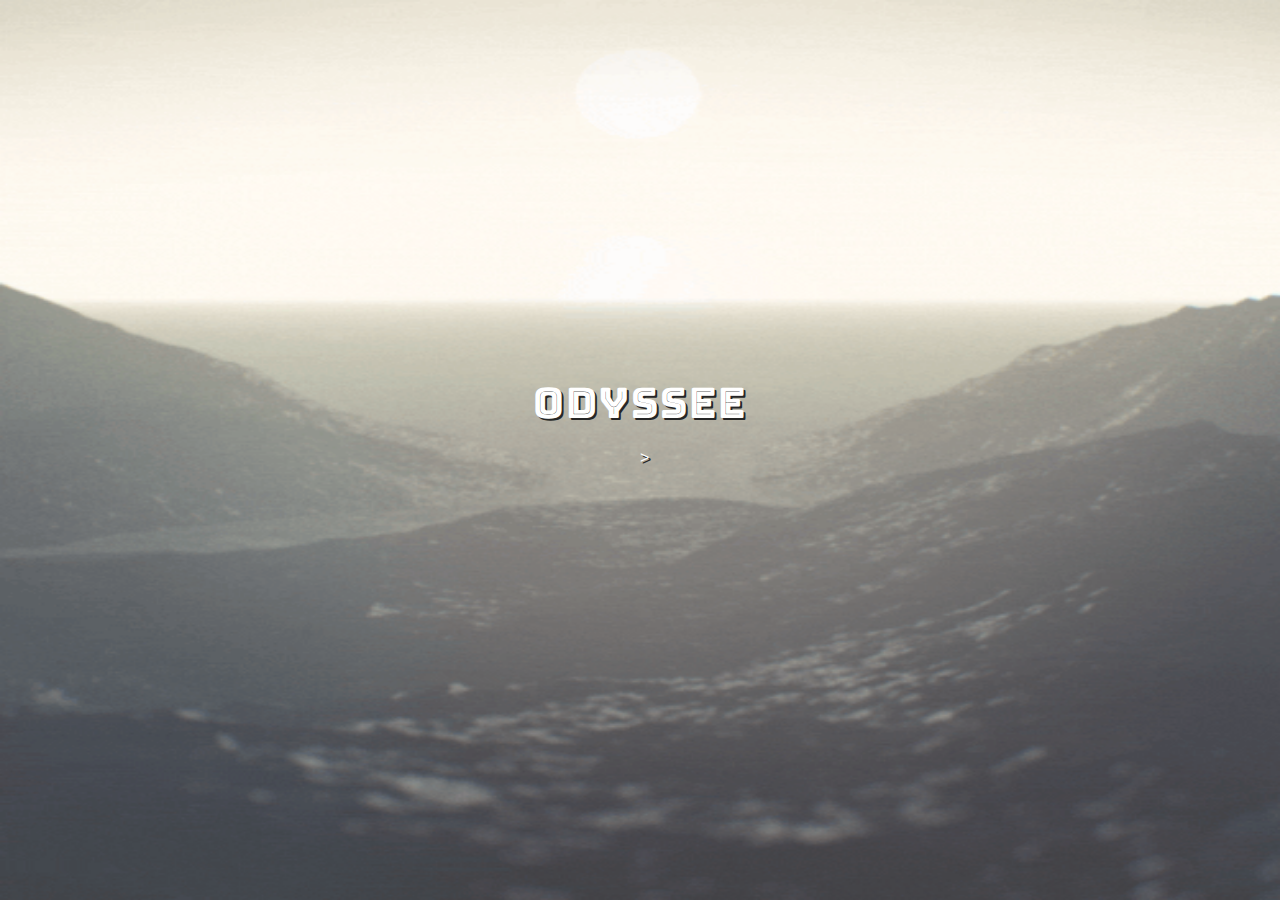
==== commit d520ace7: "floater2" ====
--- a/index.html
+++ b/index.html
@@ -1345,7 +1345,7 @@
 	</audio>
 
 	<audio id='ieAudio' >
-	  <source src="speech/ie3.m4a" type="audio/mpeg">
+	  <source src="speech/e.m4a" type="audio/mpeg">
 	</audio>
 
 	<audio id='floater1Audio'>
--- a/styles/style.css
+++ b/styles/style.css
@@ -467,21 +467,22 @@
 
 /*box*/
 
+.ui-state-hover {
+	background-color: #fff;
+}
+
 #box {
 	margin: auto;
 	height: 200px;
 	width: 200px;
 	position: relative;
+	background-color: transparent;
 }
 
 #box div {
 	position: absolute;
 	background: white;
 /*	box-shadow: 6px 6px 6px #262626*/
-}
-
-.ui-state-hover {
-	background-color: #333;
 }
 
 .vert {
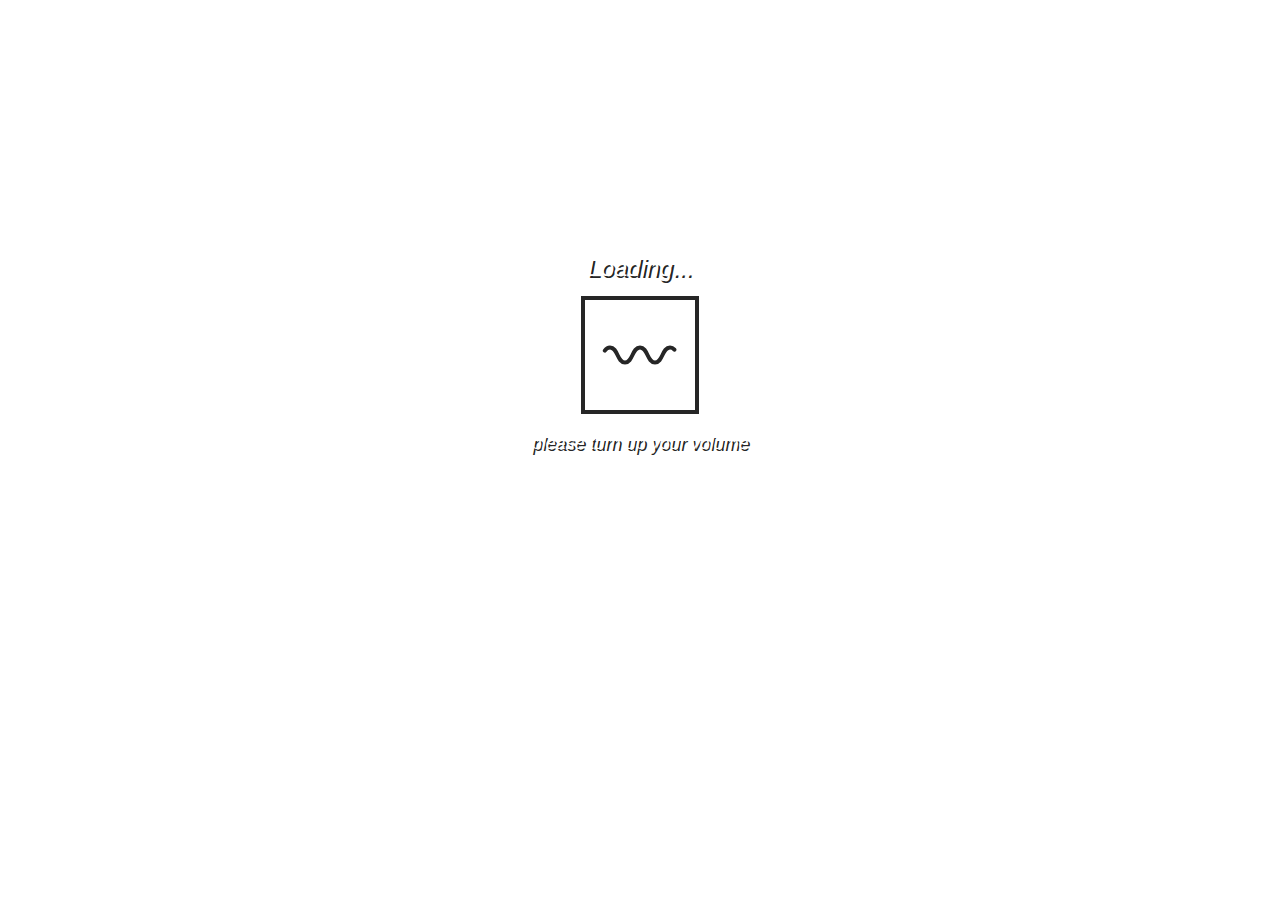
==== commit 74fd1a26: "workinggggg 1/1/2017 happy new year" ====
--- a/index.html
+++ b/index.html
@@ -15,7 +15,7 @@
 	  <source id='trackLoad' src="music/andras.mp3" type="audio/mpeg">
 	</audio>
 
-	<!-- <div class="loader">
+	<div class="loader">
 		<p class='text' id='loading' >Loading...</p>
 		<div class="loader-icon">
 			<svg xmlns="http://www.w3.org/2000/svg" 
@@ -32,7 +32,7 @@
 			<script type="text/javascript">
 				var ankleSnap = document.getElementById('andras1Audio')
 				ankleSnap.load();
-				// ankleSnap.play();
+				ankleSnap.play();
 				const path = document.querySelector('#wave');
 				const animation = document.querySelector('#moveTheWave');
 				const m = 0.512286623256592433;
@@ -100,7 +100,7 @@
 			</script>
 		</div>
 		<p class='text' id='please'>please turn up your volume</p>
-	</div> -->
+	</div>
 
 
 	<!-- slides -->
@@ -695,7 +695,7 @@
 			<li class='slide' id='g9'>
 				<img class="bg" src='bg/bike-traffic.gif'>
 				<div class='container'>
-			        <a href='#f4' class='text next'>^</a>
+			        <a href='#f4' class='text up'>^</a>
 				</div>
 			</li>
 			<li class='slide' id='h9'>
--- a/styles/style.css
+++ b/styles/style.css
@@ -476,8 +476,7 @@
 	height: 200px;
 	width: 200px;
 	position: relative;
-	background-color: transparent;
-}
+	}
 
 #box div {
 	position: absolute;
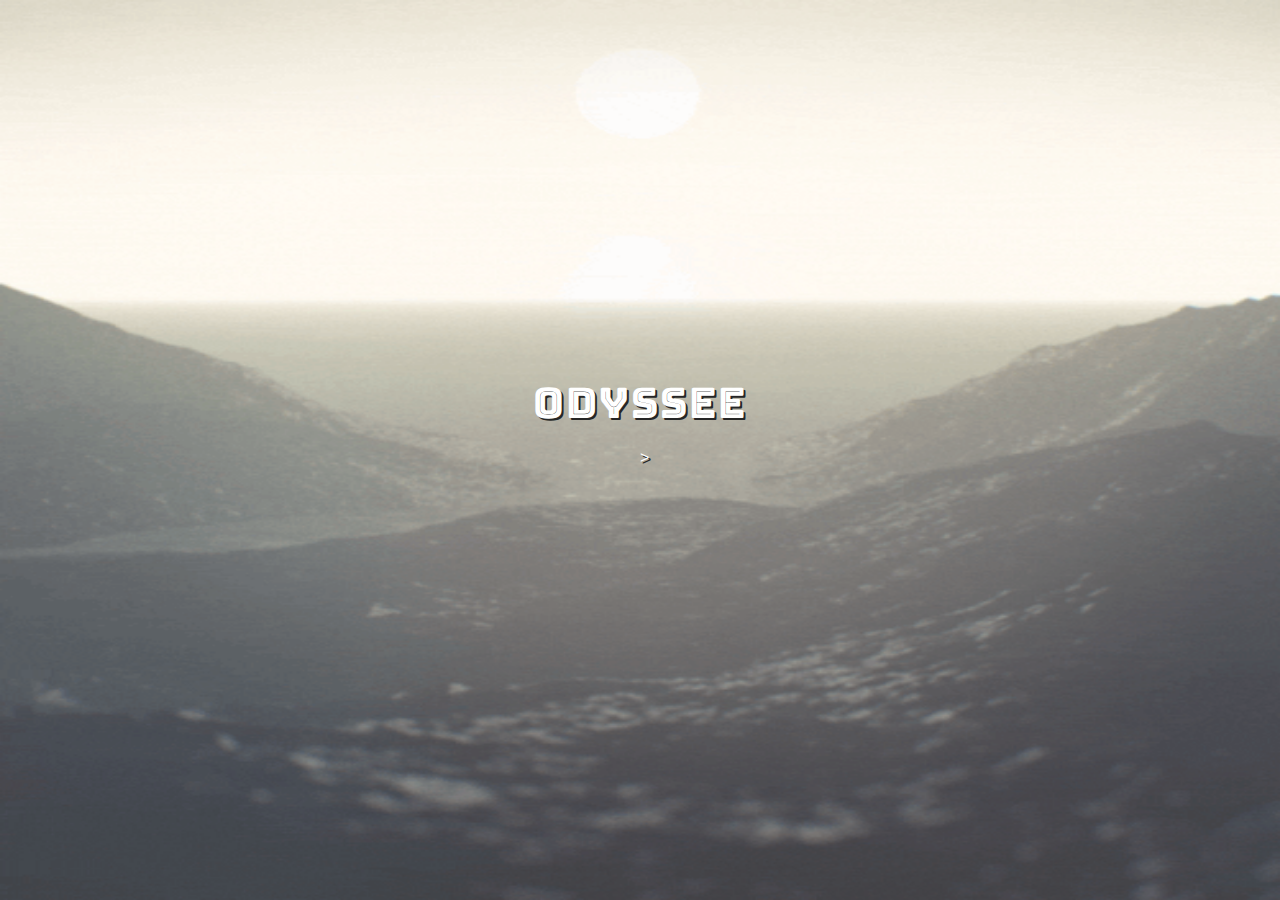
==== commit aa1f2234: "ie" ====
--- a/index.html
+++ b/index.html
@@ -15,7 +15,7 @@
 	  <source id='trackLoad' src="music/andras.mp3" type="audio/mpeg">
 	</audio>
 
-	<div class="loader">
+	<!-- <div class="loader">
 		<p class='text' id='loading' >Loading...</p>
 		<div class="loader-icon">
 			<svg xmlns="http://www.w3.org/2000/svg" 
@@ -100,7 +100,7 @@
 			</script>
 		</div>
 		<p class='text' id='please'>please turn up your volume</p>
-	</div>
+	</div> -->
 
 
 	<!-- slides -->
@@ -181,13 +181,13 @@
 			<li class='slide' id='b2'>
 				<img class="bg flip-h" src='bg/cloud-field.gif'>
 				<div class='container'>
+				<img class='point' id='ie' src="img2/ie.png">
 			        <a href='#a2' class='text prev'><</a>
 				</div>
 			</li>
 			<li class='slide' id='c2'>
 				<img class="bg" src='bg/cloud-above.gif'>
 				<div class='container'>
-					<img class='point' id='ie' src="img2/ie.png">
 			        <a href='#b2' class='text prev none' id='c2prev'><</a>
 				</div>
 			</li>
@@ -226,7 +226,6 @@
 			<li class='slide' id='i2'>
 				<div class='container'>
 					<a href='#i10' class='text down'>^</a>
-			        <p class='center text'>18</p>
 				</div>
 			</li>
 			<li class='slide' id='j2'>
@@ -240,7 +239,6 @@
 			<li class='slide' id='a3'>
 				<img class="bg" src='bg/another-world.gif'>
 				<div class='container'>
-					<a href='#b3' class='text next'>></a>
 				</div>
 			</li>
 			<li class='slide' id='b3'>
@@ -340,7 +338,6 @@
 			<li class='slide' id='g4'>
 				<div class='container'>
 			        <a href='#f4' class='text prev'><</a>
-			        <p class='center text'>36</p>
 				</div>
 			</li>
 			<li class='slide' id='h4'>
@@ -355,15 +352,11 @@
 				<div class='container'>
 			        <a href='#h4' class='text prev'><</a>
 			        <a href='#j4' class='text next'>></a>
-			        <p class='center text'>38</p>
 				</div>
 			</li>
 			<li class='slide' id='j4'>
 				<img class="bg flip-h" src='bg/another-world.gif'>
 				<div class='container'>
-			        <a href='#i4' class='text prev'><</a>
-			        <a href='#k4' class='text next'>></a>
-			        <p class='center text'>39</p>
 				</div>
 			</li>
 		</ul>
@@ -384,212 +377,121 @@
 			</li>
 			<li class='slide' id='b5'>
 				<div class='container'>
-			        <a href='#a5' class='text prev'><</a>
-			        <a href='#c5' class='text next'>></a>
-			        <p class='center text'>41</p>
 				</div>
 			</li>
 			<li class='slide' id='c5'>
 				<div class='container'>
-			        <a href='#c10' class='text down'>^</a>
 				</div>
 			</li>
 			<li class='slide' id='d5'>
 				<div class='container'>
-			        <a href='#c5' class='text prev'><</a>
-			        <a href='#e5' class='text next'>></a>
-			        <p class='center text'>43</p>
 				</div>
 			</li>
 			<li class='slide' id='e5'>
 				<div class='container'>
-			        <a href='#d5' class='text prev'><</a>
-			        <a href='#f5' class='text next'>></a>
-			        <p class='center text'>44</p>
 				</div>
 			</li>
 			<li class='slide' id='f5'>
 				<div class='container'>
-			        <a href='#e5' class='text prev'><</a>
-			        <a href='#g5' class='text next'>></a>
-			        <p class='center text'>45</p>
 				</div>
 			</li>
 			<li class='slide' id='g5'>
 				<div class='container'>
-			        <a href='#f5' class='text prev'><</a>
-			        <<!-- a href='#h5' class='text next'>></a> -->
-			        <p class='center text'>46</p>
 				</div>
 			</li>
 			<li class='slide' id='h5'>
 				<div class='container'>
-			        <a href='#g5' class='text prev'><</a>
-			        <!-- <a href='#i5' class='text next'>></a> -->
-			        <p class='center text'>47</p>
 				</div>
 			</li>
 			<li class='slide' id='i5'>
 				<div class='container'>
-			        <a href='#h5' class='text prev'><</a>
-			        <a href='#j5' class='text next'>></a>
-			        <p class='center text'>48</p>
 				</div>
 			</li>
 			<li class='slide' id='j5'>
 				<div class='container'>
-			        <a href='#i5' class='text prev'><</a>
-			        <a href='#k5' class='text next'>></a>
-			        <p class='center text'>49</p>
 				</div>
 			</li>
 		</ul>
 		<ul class='row' id='row6'>
 			<li class='slide' id='a6'>
 				<div class='container'>
-			        <a href='#down6' class='text prev'><</a>
-			        <a href='#b6' class='text next'>></a>
-			        <p class='center text'>50</p>
 				</div>
 			</li>
 			<li class='slide' id='b6'>
 				<div class='container'>
-			        <a href='#a6' class='text prev'><</a>
-			        <a href='#c6' class='text next'>></a>
-			        <p class='center text'>51</p>
 				</div>
 			</li>
 			<li class='slide' id='c6'>
 				<div class='container'>
-			        <a href='#b6' class='text prev'><</a>
-			        <a href='#d6' class='text next'>></a>
-			        <p class='center text'>52</p>
-				</div>
 			</li>
 			<li class='slide' id='d6'>
 				<div class='container'>
-			        <a href='#c6' class='text prev'><</a>
-			        <a href='#e6' class='text next'>></a>
-			        <p class='center text'>53</p>
 				</div>
 			</li>
 			<li class='slide' id='e6'>
 				<div class='container'>
-			        <a href='#d6' class='text prev'><</a>
-			        <a href='#f6' class='text next'>></a>
-			        <p class='center text'>54</p>
 				</div>
 			</li>
 			<li class='slide' id='f6'>
 				<div class='container'>
-			        <a href='#e6' class='text prev'><</a>
-			        <a href='#g6' class='text next'>></a>
-			        <p class='center text'>55</p>
 				</div>
 			</li>
 			<li class='slide' id='g6'>
 				<div class='container'>
-			        <a href='#f6' class='text prev'><</a>
-			        <a href='#h6' class='text next'>></a>
-			        <p class='center text'>56</p>
 				</div>
 			</li>
 			<li class='slide' id='h6'>
 				<div class='container'>
-			        <a href='#g6' class='text prev'><</a>
-			        <a href='#i6' class='text next'>></a>
-			        <p class='center text'>57</p>
 				</div>
 			</li>
 			<li class='slide' id='i6'>
 				<div class='container'>
-			        <a href='#h6' class='text prev'><</a>
-			        <a href='#j6' class='text next'>></a>
-			        <p class='center text'>58</p>
 				</div>
 			</li>
 			<li class='slide' id='j6'>
 				<div class='container'>
-					<a href='#j5' class='text up'>^</a>
-			        <a href='#k6' class='text next'>></a>
-			        <p class='center text'>59</p>
 				</div>
 			</li>
 		</ul>
 		<ul class='row' id='row7'>
 			<li class='slide' id='a7'>
 				<div class='container'>
-					<a href='#a8' class='text down'>^</a>
-					<a href='#a6' class='text up'>^</a>
-			        <a href='#b7' class='text next'>></a>
-			        <p class='center text'>60</p>
 				</div>
 			</li>
 			<li class='slide' id='b7'>
 				<div class='container'>
-			        <a href='#a7' class='text prev'><</a>
-			        <a href='#c7' class='text next'>></a>
-			        <a href='#e7' class='text down'>^</a>
-			        <a href='#a8' class='text down'>^</a>
-			        <p class='center text'>61</p>
 				</div>
 			</li>
 			<li class='slide' id='c7'>
 				<div class='container'>
-			        <a href='#b7' class='text prev'><</a>
-			        <a href='#d7' class='text next'>></a>
-			        <a href='#e7' class='text down'>^</a>
-			        <a href='#c6' class='text down'>^</a>
-			        <p class='center text'>62</p>
 				</div>
 			</li>
 			<li class='slide' id='d7'>
 				<div class='container'>
-			        <a href='#c7' class='text prev'><</a>
-			        <a href='#e7' class='text down'>^</a>
-			        <p class='center text'>63</p>
 				</div>
 			</li>
 			<li class='slide' id='e7'>
 				<div class='container'>
-			        <a href='#d7' class='text prev'><</a>
-			        <a href='#f7' class='text next'>></a>
-			        <p class='center text'>64</p>
 				</div>
 			</li>
 			<li class='slide' id='f7'>
 				<div class='container'>
-			        <a href='#e7' class='text prev'><</a>
-			        <a href='#g7' class='text next'>></a>
-			        <p class='center text'>65</p>
 				</div>
 			</li>
 			<li class='slide' id='g7'>
 				<div class='container'>
-			        <a href='#f7' class='text prev'><</a>
-			        <a href='#h7' class='text next'>></a>
-			        <p class='center text'>66</p>
 				</div>
 			</li>
 			<li class='slide' id='h7'>
 				<div class='container'>
-			        <a href='#g7' class='text prev'><</a>
-			        <a href='#i7' class='text next'>></a>
-			        <p class='center text'>67</p>
 				</div>
 			</li>
 			<li class='slide' id='i7'>
 				<div class='container'>
-			        <a href='#h7' class='text prev'><</a>
-			        <a href='#j7' class='text next'>></a>
-			        <p class='center text'>68</p>
 				</div>
 			</li>
 			<li class='slide' id='j7'>
 				<div class='container'>
-					<a href='#j6' class='text up'>^</a>
-			        <a href='#k7' class='text next'>></a>
-			        <p class='center text'>69</p>
 				</div>
 			</li>
 		</ul>
@@ -600,58 +502,38 @@
 			</li>
 			<li class='slide' id='b8'>
 				<div class='container'>
-			        <a href='#a8' class='text prev'><</a>
 				</div>
 			</li>
 			<li class='slide' id='c8'>
 				<div class='container'>
-			        <a href='#b8' class='text prev'><</a>
-			        <a href='#d8' class='text next'>></a>
 				</div>
 			</li>
 			<li class='slide' id='d8'>
 				<div class='container'>
-			        <a href='#c8' class='text prev'><</a>
-			        <a href='#e8' class='text next'>></a>
 				</div>
 			</li>
 			<li class='slide' id='e8'>
 				<div class='container'>
-			        <a href='#d8' class='text prev'><</a>
-			        <a href='#f8' class='text next'>></a>
 				</div>
 			</li>
 			<li class='slide' id='f8'>
 				<div class='container'>
-			        <a href='#e8' class='text prev'><</a>
 				</div>
 			</li>
 			<li class='slide' id='g8'>
 				<div class='container'>
-			        <a href='#f8' class='text prev'><</a>
-			        <a href='#h8' class='text next'>></a>
-			        <p class='center text'>76</p>
 				</div>
 			</li>
 			<li class='slide' id='h8'>
 				<div class='container'>
-			        <a href='#g8' class='text prev'><</a>
-			        <a href='#i8' class='text next'>></a>
-			        <p class='center text'>77</p>
 				</div>
 			</li>
 			<li class='slide' id='i8'>
 				<div class='container'>
-			        <a href='#h8' class='text prev'><</a>
-			        <a href='#j8' class='text next'>></a>
-			        <p class='center text'>78</p>
 				</div>
 			</li>
 			<li class='slide' id='j8'>
 				<div class='container'>
-			        <a href='#j7' class='text up'>^</a>
-			        <a href='#k8' class='text next'>></a>
-			        <p class='center text'>79</p>
 				</div>
 			</li>
 		</ul>
--- a/styles/style.css
+++ b/styles/style.css
@@ -322,7 +322,7 @@
 #laughter {
 	height: 40px;
 	width: 300px;
-	margin: 360px auto;
+	margin: 30% auto 5% auto;
 	margin-bottom: 200px;
 	text-align: center;
 }
@@ -590,8 +590,8 @@
 
 #ie {
 	position: absolute;
-	top: 5%;
-	left: 5%;
+	top: 74%;
+	left: 53%;
 	width: 100px;
 	height: 100px;
 
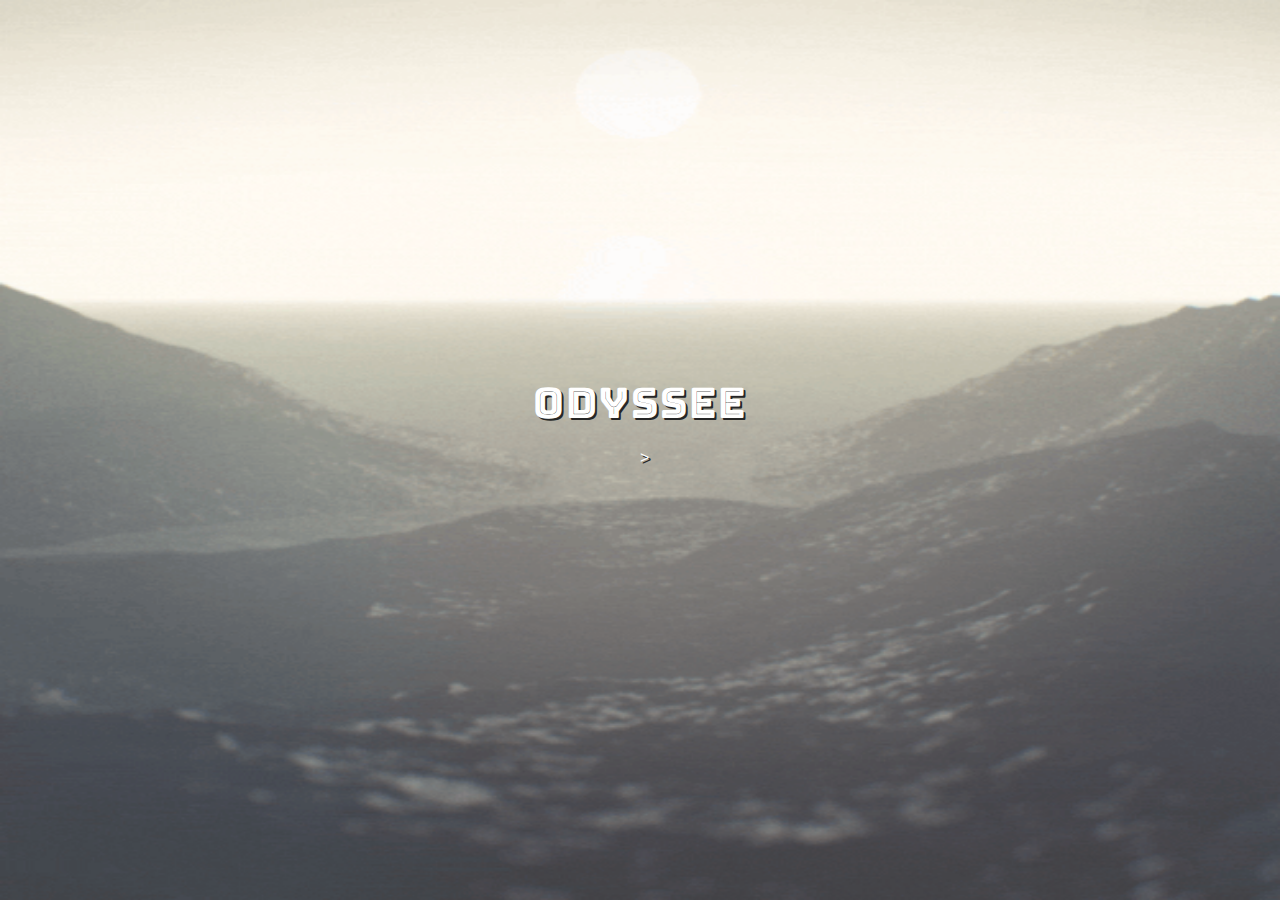
==== commit a449a46a: "d10" ====
--- a/index.html
+++ b/index.html
@@ -614,14 +614,20 @@
 			<li class='slide' id='b10'>
 				<img class="bg flip-h" src='bg/lawrence-dune.gif'>
 				<div class='container'>
-			        <a href='#a10' class='text prev'><</a>
-			        <div id="box">
+			        <div class='none' id="box">
 		        		<div class="flat" id="box1"></div>
 		        		<div class="vert" id="box2"></div>
 		        		<div class="flat" id="box3"></div>
 		        		<div class="vert" id="box4"></div>
 		        	</div>
-
+		        	<a href='#a10' class='text prev none'><</a>
+				</div>
+				<div class="container" id='b10cont'>
+					<div class="none">
+						<p class="speech">You may pass but</p>
+						<p class="speech">your friends must leave</p>
+					</div>
+					<a href='#b10' class='text prev'><</a>
 				</div>
 			</li>
 			<li class='slide' id='c10'>
@@ -1189,21 +1195,14 @@
 			</li>
 			<li class='slide' id='i10'>
 				<div class='container'>
-			        <a href='#h10' class='text prev'><</a>
-			        <a href='#j10' class='text next'>></a>
-			        <p class='center text'>98</p>
 				</div>
 			</li>
 			<li class='slide' id='j10'>
 				<div class='container'>
-			        <a href='#j2' class='text up'>^</a>
-			        <p class='center text'>99</p>
 				</div>
 			</li>
 			<li class='slide' id='k10'>
 				<div class='container'>
-			        <a href='#j10' class='text prev'><</a>
-			        <p class='center text'>100</p>
 				</div>
 			</li>
 		</ul>
--- a/styles/style.css
+++ b/styles/style.css
@@ -465,6 +465,15 @@
 
 /*b10*/
 
+#b10cont p {
+	text-align: center;
+	margin-bottom: 5px;
+}
+
+#b10cont div {
+	margin: 6% auto;
+}
+
 /*box*/
 
 .ui-state-hover {
@@ -534,7 +543,7 @@
 #d10 .container {
 	position: absolute;
 	flex-wrap: wrap;
-	background-color: #00E9DA;
+	background-color: #003316;
 }
 
 #d10 .prev {
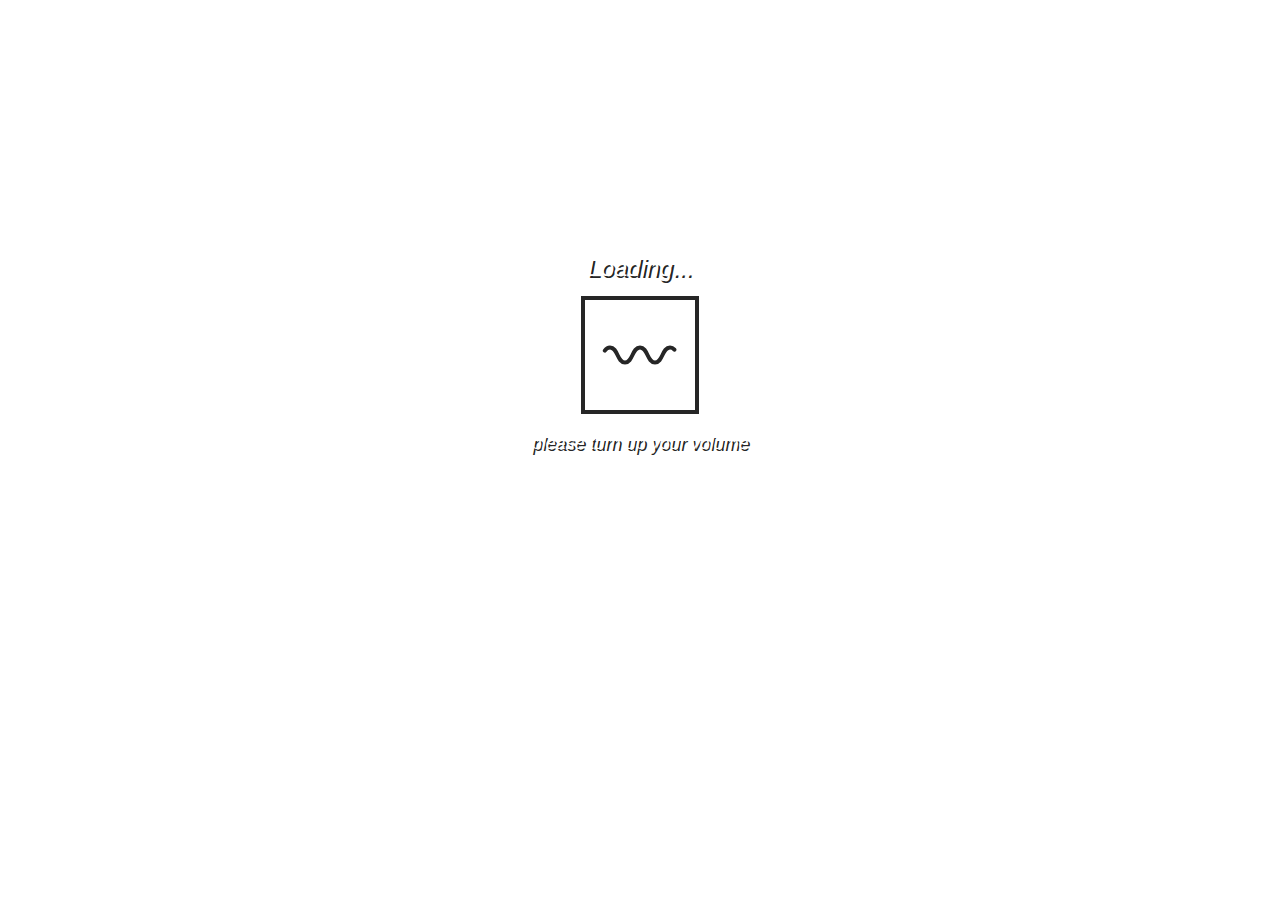
==== commit 080ffb32: "morning train 1/4" ====
--- a/index.html
+++ b/index.html
@@ -15,7 +15,7 @@
 	  <source id='trackLoad' src="music/andras.mp3" type="audio/mpeg">
 	</audio>
 
-	<!-- <div class="loader">
+	<div class="loader">
 		<p class='text' id='loading' >Loading...</p>
 		<div class="loader-icon">
 			<svg xmlns="http://www.w3.org/2000/svg" 
@@ -100,8 +100,7 @@
 			</script>
 		</div>
 		<p class='text' id='please'>please turn up your volume</p>
-	</div> -->
-
+	</div>
 
 	<!-- slides -->
 	<div id='content'>
@@ -118,7 +117,6 @@
 			<li class='slide' id='b1'>
 				<img class="bg" src='bg/globulus.gif'>
 				<div class='container'>
-			        <a href='#a1' class='text prev'><</a>
 			        <a href='#c1' class='text next'>></a>
 				</div>
 			</li>
@@ -182,13 +180,16 @@
 				<img class="bg flip-h" src='bg/cloud-field.gif'>
 				<div class='container'>
 				<img class='point' id='ie' src="img2/ie.png">
-			        <a href='#a2' class='text prev'><</a>
+			        <a href='#a2' class='text prev none' id='b2prev'><</a>
 				</div>
 			</li>
 			<li class='slide' id='c2'>
 				<img class="bg" src='bg/cloud-above.gif'>
-				<div class='container'>
-			        <a href='#b2' class='text prev none' id='c2prev'><</a>
+				<div class='container' id='b2cont'>
+					<!-- <img id='gull' src='img2/gull.png'>
+					<img class='flip-h' id='gull2' src='img2/gull.png'>
+					<img class="point" id='balloon' src="img2/balloon3.png"> -->
+			        <a href='#b2' class='text prev' id='c2prev'><</a>
 				</div>
 			</li>
 			<li class='slide' id='d2'>
@@ -237,7 +238,7 @@
 		</ul>
 		<ul class='row' id='row3'>
 			<li class='slide' id='a3'>
-				<img class="bg" src='bg/another-world.gif'>
+				<img class="bg" src='bg/another-world.png'>
 				<div class='container'>
 				</div>
 			</li>
@@ -336,26 +337,22 @@
 				</div>
 			</li>
 			<li class='slide' id='g4'>
-				<div class='container'>
-			        <a href='#f4' class='text prev'><</a>
+				<img class="bg" src='bg/another-world.png'>
+				<div class='container'>
 				</div>
 			</li>
 			<li class='slide' id='h4'>
-				<img class="bg flip-h" src='bg/another-world.gif'>
-				<div class='container'>
-			        <a href='#g4' class='text prev'><</a>
-			        <a href='#i4' class='text next'>></a>
-			        <p class='center text'>37</p>
+				<img class="bg flip-h" src='bg/another-world.png'>
+				<div class='container'>
 				</div>
 			</li>
 			<li class='slide' id='i4'>
-				<div class='container'>
-			        <a href='#h4' class='text prev'><</a>
-			        <a href='#j4' class='text next'>></a>
+				<img class="bg" src='bg/another-world.png'>
+				<div class='container'>
 				</div>
 			</li>
 			<li class='slide' id='j4'>
-				<img class="bg flip-h" src='bg/another-world.gif'>
+				<img class="bg" src='bg/another-world.png'>
 				<div class='container'>
 				</div>
 			</li>
@@ -380,10 +377,12 @@
 				</div>
 			</li>
 			<li class='slide' id='c5'>
+				<img class="bg" src='bg/another-world.png'>
 				<div class='container'>
 				</div>
 			</li>
 			<li class='slide' id='d5'>
+				<img class="bg" src='bg/another-world.png'>
 				<div class='container'>
 				</div>
 			</li>
@@ -396,10 +395,12 @@
 				</div>
 			</li>
 			<li class='slide' id='g5'>
+				<img class="bg" src='bg/another-world.png'>
 				<div class='container'>
 				</div>
 			</li>
 			<li class='slide' id='h5'>
+				<img class="bg" src='bg/another-world.png'>
 				<div class='container'>
 				</div>
 			</li>
@@ -408,6 +409,7 @@
 				</div>
 			</li>
 			<li class='slide' id='j5'>
+				<img class="bg" src='bg/another-world.png'>
 				<div class='container'>
 				</div>
 			</li>
@@ -422,9 +424,11 @@
 				</div>
 			</li>
 			<li class='slide' id='c6'>
+				<img class="bg" src='bg/another-world.png'>
 				<div class='container'>
 			</li>
 			<li class='slide' id='d6'>
+				<img class="bg" src='bg/another-world.png'>
 				<div class='container'>
 				</div>
 			</li>
@@ -437,10 +441,12 @@
 				</div>
 			</li>
 			<li class='slide' id='g6'>
+				<img class="bg" src='bg/another-world.png'>
 				<div class='container'>
 				</div>
 			</li>
 			<li class='slide' id='h6'>
+				<img class="bg" src='bg/another-world.png'>
 				<div class='container'>
 				</div>
 			</li>
@@ -449,6 +455,7 @@
 				</div>
 			</li>
 			<li class='slide' id='j6'>
+				<img class="bg" src='bg/another-world.png'>
 				<div class='container'>
 				</div>
 			</li>
@@ -463,10 +470,12 @@
 				</div>
 			</li>
 			<li class='slide' id='c7'>
+				<img class="bg" src='bg/another-world.png'>
 				<div class='container'>
 				</div>
 			</li>
 			<li class='slide' id='d7'>
+				<img class="bg" src='bg/another-world.png'>
 				<div class='container'>
 				</div>
 			</li>
@@ -479,10 +488,12 @@
 				</div>
 			</li>
 			<li class='slide' id='g7'>
+				<img class="bg" src='bg/another-world.png'>
 				<div class='container'>
 				</div>
 			</li>
 			<li class='slide' id='h7'>
+				<img class="bg" src='bg/another-world.png'>
 				<div class='container'>
 				</div>
 			</li>
@@ -491,6 +502,7 @@
 				</div>
 			</li>
 			<li class='slide' id='j7'>
+				<img class="bg" src='bg/another-world.png'>
 				<div class='container'>
 				</div>
 			</li>
@@ -505,10 +517,12 @@
 				</div>
 			</li>
 			<li class='slide' id='c8'>
+				<img class="bg" src='bg/another-world.png'>
 				<div class='container'>
 				</div>
 			</li>
 			<li class='slide' id='d8'>
+				<img class="bg" src='bg/another-world.png'>
 				<div class='container'>
 				</div>
 			</li>
@@ -521,10 +535,12 @@
 				</div>
 			</li>
 			<li class='slide' id='g8'>
+				<img class="bg" src='bg/another-world.png'>
 				<div class='container'>
 				</div>
 			</li>
 			<li class='slide' id='h8'>
+				<img class="bg" src='bg/another-world.png'>
 				<div class='container'>
 				</div>
 			</li>
@@ -533,6 +549,7 @@
 				</div>
 			</li>
 			<li class='slide' id='j8'>
+				<img class="bg" src='bg/another-world.png'>
 				<div class='container'>
 				</div>
 			</li>
@@ -546,14 +563,13 @@
 				</div>
 			</li>
 			<li class='slide' id='b9'>
-				<div class='container'>
-			        <a href='#c9' class='text next'>></a>
+				<img class="bg" src='bg/another-world.png'>
+				<div class='container'>
 				</div>
 			</li>
 			<li class='slide' id='c9'>
-				<div class='container'>
-			        <a href='#b9' class='text prev'><</a>
-			        <a href='#d9' class='text next'>></a>
+				<img class="bg" src='bg/another-world.png'>
+				<div class='container'>
 				</div>
 			</li>
 			<li class='slide' id='d9'>
@@ -581,15 +597,12 @@
 				</div>
 			</li>
 			<li class='slide' id='h9'>
-				<div class='container'>
-			        <a href='#i9' class='text next'>></a>
+				<img class="bg" src='bg/another-world.png'>
+				<div class='container'>
 				</div>
 			</li>
 			<li class='slide' id='i9'>
 				<div class='container'>
-			        <a href='#h9' class='text prev'><</a>
-			        <a href='#j9' class='text next'>></a>
-			        <p class='center text'>88</p>
 				</div>
 			</li>
 			<li class='slide' id='j9'>
@@ -614,20 +627,20 @@
 			<li class='slide' id='b10'>
 				<img class="bg flip-h" src='bg/lawrence-dune.gif'>
 				<div class='container'>
-			        <div class='none' id="box">
+			        <div id="box">
 		        		<div class="flat" id="box1"></div>
 		        		<div class="vert" id="box2"></div>
 		        		<div class="flat" id="box3"></div>
 		        		<div class="vert" id="box4"></div>
 		        	</div>
-		        	<a href='#a10' class='text prev none'><</a>
+		        	<a href='#b10' class='text prev' id='b10prev1'><</a>
+		        	<a href='#a10' class='text prev none' id='b10prev'><</a>
 				</div>
 				<div class="container" id='b10cont'>
 					<div class="none">
 						<p class="speech">You may pass but</p>
 						<p class="speech">your friends must leave</p>
 					</div>
-					<a href='#b10' class='text prev'><</a>
 				</div>
 			</li>
 			<li class='slide' id='c10'>
@@ -635,507 +648,6 @@
 				<div class='container'>
 			        <a href='#b10' class='text prev' id='c10prev'><</a>
 				</div>
-			</li>
-			<li class='slide' id='d10'>
-			        <!-- DO NOT DELETE -->
-		        <div class='container'>
-		        	<a href="#c2" class="text up none" id='d10special2'>^</a>
-		        	<a href="#d10" class="text prev d10prev"><</a>
-		        	<a href="#d10" class="text prev d10prev"><</a>
-		        	<a href="#d10" class="text prev d10prev"><</a>
-		        	<a href="#d10" class="text prev d10prev"><</a>
-		        	<a href="#d10" class="text prev d10prev"><</a>
-		        	<a href="#d10" class="text prev d10prev"><</a>
-		        	<a href="#d10" class="text prev d10prev"><</a>
-		        	<a href="#d10" class="text prev d10prev"><</a>
-		        	<a href="#d10" class="text prev d10prev"><</a>
-		        	<a href="#d10" class="text prev d10prev"><</a>
-		        	<a href="#d10" class="text prev d10prev"><</a>
-		        	<a href="#d10" class="text prev d10prev"><</a>
-		        	<a href="#d10" class="text prev d10prev"><</a>
-		        	<a href="#d10" class="text prev d10prev"><</a>
-		        	<a href="#d10" class="text prev d10prev"><</a>
-		        	<a href="#d10" class="text prev d10prev"><</a>
-		        	<a href="#d10" class="text prev d10prev"><</a>
-		        	<a href="#d10" class="text prev d10prev"><</a>
-		        	<a href="#d10" class="text prev d10prev"><</a>
-		        	<a href="#d10" class="text prev d10prev"><</a>
-		        	<a href="#d10" class="text prev d10prev"><</a>
-		        	<a href="#d10" class="text prev d10prev"><</a>
-		        	<a href="#d10" class="text prev d10prev"><</a>
-		        	<a href="#d10" class="text prev d10prev"><</a>
-		        	<a href="#d10" class="text prev d10prev"><</a>
-		        	<a href="#d10" class="text prev d10prev"><</a>
-		        	<a href="#d10" class="text prev d10prev"><</a>
-		        	<a href="#d10" class="text prev d10prev"><</a>
-		        	<a href="#d10" class="text prev d10prev"><</a>
-		        	<a href="#d10" class="text prev d10prev"><</a>
-		        	<a href="#d10" class="text prev d10prev"><</a>
-		        	<a href="#d10" class="text prev d10prev"><</a>
-		        	<a href="#d10" class="text prev d10prev"><</a>
-		        	<a href="#d10" class="text prev d10prev"><</a>
-		        	<a href="#d10" class="text prev d10prev"><</a>
-		        	<a href="#d10" class="text prev d10prev"><</a>
-		        	<a href="#d10" class="text prev d10prev"><</a>
-		        	<a href="#d10" class="text prev d10prev"><</a>
-		        	<a href="#d10" class="text prev d10prev"><</a>
-		        	<a href="#d10" class="text prev d10prev"><</a>
-		        	<a href="#d10" class="text prev d10prev"><</a>
-		        	<a href="#d10" class="text prev d10prev"><</a>
-		        	<a href="#d10" class="text prev d10prev"><</a>
-		        	<a href="#d10" class="text prev d10prev"><</a>
-		        	<a href="#d10" class="text prev d10prev"><</a>
-		        	<a href="#d10" class="text prev d10prev"><</a>
-		        	<a href="#d10" class="text prev d10prev"><</a>
-		        	<a href="#d10" class="text prev d10prev"><</a>
-		        	<a href="#d10" class="text prev d10prev"><</a>
-		        	<a href="#d10" class="text prev d10prev"><</a>
-		        	<a href="#d10" class="text prev d10prev"><</a>
-		        	<a href="#d10" class="text prev d10prev"><</a>
-		        	<a href="#d10" class="text prev d10prev"><</a>
-		        	<a href="#d10" class="text prev d10prev"><</a>
-		        	<a href="#d10" class="text prev d10prev"><</a>
-		        	<a href="#d10" class="text prev d10prev"><</a>
-		        	<a href="#d10" class="text prev d10prev"><</a>
-		        	<a href="#d10" class="text prev d10prev"><</a>
-		        	<a href="#d10" class="text prev d10prev"><</a>
-		        	<a href="#d10" class="text prev d10prev"><</a>
-		        	<a href="#d10" class="text prev d10prev"><</a>
-		        	<a href="#d10" class="text prev d10prev"><</a>
-		        	<a href="#d10" class="text prev d10prev"><</a>
-		        	<a href="#d10" class="text prev d10prev"><</a>
-		        	<a href="#d10" class="text prev d10prev"><</a>
-		        	<a href="#d10" class="text prev d10prev"><</a>
-		        	<a href="#d10" class="text prev d10prev"><</a>
-		        	<a href="#d10" class="text prev d10prev"><</a>
-		        	<a href="#d10" class="text prev d10prev"><</a>
-		        	<a href="#d10" class="text prev d10prev"><</a>
-		        	<a href="#d10" class="text prev d10prev"><</a>
-		        	<a href="#d10" class="text prev d10prev"><</a>
-		        	<a href="#d10" class="text prev d10prev"><</a>
-		        	<a href="#d10" class="text prev d10prev"><</a>
-		        	<a href="#d10" class="text prev d10prev"><</a>
-		        	<a href="#d10" class="text prev d10prev"><</a>
-		        	<a href="#d10" class="text prev d10prev"><</a>
-		        	<a href="#d10" class="text prev d10prev"><</a>
-		        	<a href="#d10" class="text prev d10prev"><</a>
-		        	<a href="#d10" class="text prev d10prev"><</a>
-		        	<a href="#d10" class="text prev d10prev"><</a>
-		        	<a href="#d10" class="text prev d10prev"><</a>
-		        	<a href="#d10" class="text prev d10prev"><</a>
-		        	<a href="#d10" class="text prev d10prev"><</a>
-		        	<a href="#d10" class="text prev d10prev"><</a>
-		        	<a href="#d10" class="text prev d10prev"><</a>
-		        	<a href="#d10" class="text prev d10prev"><</a>
-		        	<a href="#d10" class="text prev d10prev"><</a>
-		        	<a href="#d10" class="text prev d10prev"><</a>
-		        	<a href="#d10" class="text prev d10prev"><</a>
-		        	<a href="#d10" class="text prev d10prev"><</a>
-		        	<a href="#d10" class="text prev d10prev"><</a>
-		        	<a href="#d10" class="text prev d10prev"><</a>
-		        	<a href="#d10" class="text prev d10prev"><</a>
-		        	<a href="#d10" class="text prev d10prev"><</a>
-		        	<a href="#d10" class="text prev d10prev"><</a>
-		        	<a href="#d10" class="text prev d10prev"><</a>
-		        	<a href="#d10" class="text prev d10prev"><</a>
-		        	<a href="#d10" class="text prev d10prev"><</a>
-		        	<a href="#d10" class="text prev d10prev"><</a>
-		        	<a href="#d10" class="text prev d10prev"><</a>
-		        	<a href="#d10" class="text prev d10prev"><</a>
-		        	<a href="#d10" class="text prev d10prev"><</a>
-		        	<a href="#d10" class="text prev d10prev"><</a>
-		        	<a href="#d10" class="text prev d10prev"><</a>
-		        	<a href="#d10" class="text prev d10prev"><</a>
-		        	<a href="#d10" class="text prev d10prev"><</a>
-		        	<a href="#d10" class="text prev d10prev"><</a>
-		        	<a href="#d10" class="text prev d10prev"><</a>
-		        	<a href="#d10" class="text prev d10prev"><</a>
-		        	<a href="#d10" class="text prev d10prev"><</a>
-		        	<a href="#d10" class="text prev d10prev"><</a>
-		        	<a href="#d10" class="text prev d10prev"><</a>
-		        	<a href="#d10" class="text prev d10prev"><</a>
-		        	<a href="#d10" class="text prev d10prev"><</a>
-		        	<a href="#d10" class="text prev d10prev"><</a>
-		        	<a href="#d10" class="text prev d10prev"><</a>
-		        	<a href="#d10" class="text prev d10prev"><</a>
-		        	<a href="#d10" class="text prev d10prev"><</a>
-		        	<a href="#d10" class="text prev d10prev"><</a>
-		        	<a href="#d10" class="text prev d10prev"><</a>
-		        	<a href="#d10" class="text prev d10prev"><</a>
-		        	<a href="#d10" class="text prev d10prev"><</a>
-		        	<a href="#d10" class="text prev d10prev"><</a>
-		        	<a href="#d10" class="text prev d10prev"><</a>
-		        	<a href="#d10" class="text prev d10prev"><</a>
-		        	<a href="#d10" class="text prev d10prev"><</a>
-		        	<a href="#d10" class="text prev d10prev"><</a>
-		        	<a href="#d10" class="text prev d10prev"><</a>
-		        	<a href="#d10" class="text prev d10prev"><</a>
-		        	<a href="#d10" class="text prev d10prev"><</a>
-		        	<a href="#d10" class="text prev d10prev"><</a>
-		        	<a href="#d10" class="text prev d10prev"><</a>
-		        	<a href="#d10" class="text prev d10prev"><</a>
-		        	<a href="#d10" class="text prev d10prev"><</a>
-		        	<a href="#d10" class="text prev d10prev"><</a>
-		        	<a href="#d10" class="text prev d10prev"><</a>
-		        	<a href="#d10" class="text prev d10prev"><</a>
-		        	<a href="#d10" class="text prev d10prev"><</a>
-		        	<a href="#d10" class="text prev d10prev"><</a>
-		        	<a href="#d10" class="text prev d10prev"><</a>
-		        	<a href="#d10" class="text prev d10prev"><</a>
-		        	<a href="#d10" class="text prev d10prev"><</a>
-		        	<a href="#d10" class="text prev d10prev"><</a>
-		        	<a href="#d10" class="text prev d10prev"><</a>
-		        	<a href="#d10" class="text prev d10prev"><</a>
-		        	<a href="#d10" class="text prev d10prev"><</a>
-		        	<a href="#d10" class="text prev d10prev"><</a>
-		        	<a href="#d10" class="text prev d10prev"><</a>
-		        	<a href="#d10" class="text prev d10prev"><</a>
-		        	<a href="#d10" class="text prev d10prev"><</a>
-		        	<a href="#d10" class="text prev d10prev"><</a>
-		        	<a href="#d10" class="text prev d10prev"><</a>
-		        	<a href="#d10" class="text prev d10prev"><</a>
-		        	<a href="#d10" class="text prev d10prev"><</a>
-		        	<a href="#d10" class="text prev d10prev"><</a>
-		        	<a href="#d10" class="text prev d10prev"><</a>
-		        	<a href="#d10" class="text prev" id='d10special'><</a>
-		        	<a href="#d10" class="text prev d10prev"><</a>
-		        	<a href="#d10" class="text prev d10prev"><</a>
-		        	<a href="#d10" class="text prev d10prev"><</a>
-		        	<a href="#d10" class="text prev d10prev"><</a>
-		        	<a href="#d10" class="text prev d10prev"><</a>
-		        	<a href="#d10" class="text prev d10prev"><</a>
-		        	<a href="#d10" class="text prev d10prev"><</a>
-		        	<a href="#d10" class="text prev d10prev"><</a>
-		        	<a href="#d10" class="text prev d10prev"><</a>
-		        	<a href="#d10" class="text prev d10prev"><</a>
-		        	<a href="#d10" class="text prev d10prev"><</a>
-		        	<a href="#d10" class="text prev d10prev"><</a>
-		        	<a href="#d10" class="text prev d10prev"><</a>
-		        	<a href="#d10" class="text prev d10prev"><</a>
-		        	<a href="#d10" class="text prev d10prev"><</a>
-		        	<a href="#d10" class="text prev d10prev"><</a>
-		        	<a href="#d10" class="text prev d10prev"><</a>
-		        	<a href="#d10" class="text prev d10prev"><</a>
-		        	<a href="#d10" class="text prev d10prev"><</a>
-		        	<a href="#d10" class="text prev d10prev"><</a>
-		        	<a href="#d10" class="text prev d10prev"><</a>
-		        	<a href="#d10" class="text prev d10prev"><</a>
-		        	<a href="#d10" class="text prev d10prev"><</a>
-		        	<a href="#d10" class="text prev d10prev"><</a>
-		        	<a href="#d10" class="text prev d10prev"><</a>
-		        	<a href="#d10" class="text prev d10prev"><</a>
-		        	<a href="#d10" class="text prev d10prev"><</a>
-		        	<a href="#d10" class="text prev d10prev"><</a>
-		        	<a href="#d10" class="text prev d10prev"><</a>
-		        	<a href="#d10" class="text prev d10prev"><</a>
-		        	<a href="#d10" class="text prev d10prev"><</a>
-		        	<a href="#d10" class="text prev d10prev"><</a>
-		        	<a href="#d10" class="text prev d10prev"><</a>
-		        	<a href="#d10" class="text prev d10prev"><</a>
-		        	<a href="#d10" class="text prev d10prev"><</a>
-		        	<a href="#d10" class="text prev d10prev"><</a>
-		        	<a href="#d10" class="text prev d10prev"><</a>
-		        	<a href="#d10" class="text prev d10prev"><</a>
-		        	<a href="#d10" class="text prev d10prev"><</a>
-		        	<a href="#d10" class="text prev d10prev"><</a>
-		        	<a href="#d10" class="text prev d10prev"><</a>
-		        	<a href="#d10" class="text prev d10prev"><</a>
-		        	<a href="#d10" class="text prev d10prev"><</a>
-		        	<a href="#d10" class="text prev d10prev"><</a>
-		        	<a href="#d10" class="text prev d10prev"><</a>
-		        	<a href="#d10" class="text prev d10prev"><</a>
-		        	<a href="#d10" class="text prev d10prev"><</a>
-		        	<a href="#d10" class="text prev d10prev"><</a>
-		        	<a href="#d10" class="text prev d10prev"><</a>
-		        	<a href="#d10" class="text prev d10prev"><</a>
-		        	<a href="#d10" class="text prev d10prev"><</a>
-		        	<a href="#d10" class="text prev d10prev"><</a>
-		        	<a href="#d10" class="text prev d10prev"><</a>
-		        	<a href="#d10" class="text prev d10prev"><</a>
-		        	<a href="#d10" class="text prev d10prev"><</a>
-		        	<a href="#d10" class="text prev d10prev"><</a>
-		        	<a href="#d10" class="text prev d10prev"><</a>
-		        	<a href="#d10" class="text prev d10prev"><</a>
-		        	<a href="#d10" class="text prev d10prev"><</a>
-		        	<a href="#d10" class="text prev d10prev"><</a>
-		        	<a href="#d10" class="text prev d10prev"><</a>
-		        	<a href="#d10" class="text prev d10prev"><</a>
-		        	<a href="#d10" class="text prev d10prev"><</a>
-		        	<a href="#d10" class="text prev d10prev"><</a>
-		        	<a href="#d10" class="text prev d10prev"><</a>
-		        	<a href="#d10" class="text prev d10prev"><</a>
-		        	<a href="#d10" class="text prev d10prev"><</a>
-		        	<a href="#d10" class="text prev d10prev"><</a>
-		        	<a href="#d10" class="text prev d10prev"><</a>
-		        	<a href="#d10" class="text prev d10prev"><</a>
-		        	<a href="#d10" class="text prev d10prev"><</a>
-		        	<a href="#d10" class="text prev d10prev"><</a>
-		        	<a href="#d10" class="text prev d10prev"><</a>
-		        	<a href="#d10" class="text prev d10prev"><</a>
-		        	<a href="#d10" class="text prev d10prev"><</a>
-		        	<a href="#d10" class="text prev d10prev"><</a>
-		        	<a href="#d10" class="text prev d10prev"><</a>
-		        	<a href="#d10" class="text prev d10prev"><</a>
-		        	<a href="#d10" class="text prev d10prev"><</a>
-		        	<a href="#d10" class="text prev d10prev"><</a>
-		        	<a href="#d10" class="text prev d10prev"><</a>
-		        	<a href="#d10" class="text prev d10prev"><</a>
-		        	<a href="#d10" class="text prev d10prev"><</a>
-		        	<a href="#d10" class="text prev d10prev"><</a>
-		        	<a href="#d10" class="text prev d10prev"><</a>
-		        	<a href="#d10" class="text prev d10prev"><</a>
-		        	<a href="#d10" class="text prev d10prev"><</a>
-		        	<a href="#d10" class="text prev d10prev"><</a>
-		        	<a href="#d10" class="text prev d10prev"><</a>
-		        	<a href="#d10" class="text prev d10prev"><</a>
-		        	<a href="#d10" class="text prev d10prev"><</a>
-		        	<a href="#d10" class="text prev d10prev"><</a>
-		        	<a href="#d10" class="text prev d10prev"><</a>
-		        	<a href="#d10" class="text prev d10prev"><</a>
-		        	<a href="#d10" class="text prev d10prev"><</a>
-		        	<a href="#d10" class="text prev d10prev"><</a>
-		        	<a href="#d10" class="text prev d10prev"><</a>
-		        	<a href="#d10" class="text prev d10prev"><</a>
-		        	<a href="#d10" class="text prev d10prev"><</a>
-		        	<a href="#d10" class="text prev d10prev"><</a>
-		        	<a href="#d10" class="text prev d10prev"><</a>
-		        	<a href="#d10" class="text prev d10prev"><</a>
-		        	<a href="#d10" class="text prev d10prev"><</a>
-		        	<a href="#d10" class="text prev d10prev"><</a>
-		        	<a href="#d10" class="text prev d10prev"><</a>
-		        	<a href="#d10" class="text prev d10prev"><</a>
-		        	<a href="#d10" class="text prev d10prev"><</a>
-		        	<a href="#d10" class="text prev d10prev"><</a>
-		        	<a href="#d10" class="text prev d10prev"><</a>
-		        	<a href="#d10" class="text prev d10prev"><</a>
-		        	<a href="#d10" class="text prev d10prev"><</a>
-		        	<a href="#d10" class="text prev d10prev"><</a>
-		        	<a href="#d10" class="text prev d10prev"><</a>
-		        	<a href="#d10" class="text prev d10prev"><</a>
-		        	<a href="#d10" class="text prev d10prev"><</a>
-		        	<a href="#d10" class="text prev d10prev"><</a>
-		        	<a href="#d10" class="text prev d10prev"><</a>
-		        	<a href="#d10" class="text prev d10prev"><</a>
-		        	<a href="#d10" class="text prev d10prev"><</a>
-		        	<a href="#d10" class="text prev d10prev"><</a>
-		        	<a href="#d10" class="text prev d10prev"><</a>
-		        	<a href="#d10" class="text prev d10prev"><</a>
-		        	<a href="#d10" class="text prev d10prev"><</a>
-		        	<a href="#d10" class="text prev d10prev"><</a>
-		        	<a href="#d10" class="text prev d10prev"><</a>
-		        	<a href="#d10" class="text prev d10prev"><</a>
-		        	<a href="#d10" class="text prev d10prev"><</a>
-		        	<a href="#d10" class="text prev d10prev"><</a>
-		        	<a href="#d10" class="text prev d10prev"><</a>
-		        	<a href="#d10" class="text prev d10prev"><</a>
-		        	<a href="#d10" class="text prev d10prev"><</a>
-		        	<a href="#d10" class="text prev d10prev"><</a>
-		        	<a href="#d10" class="text prev d10prev"><</a>
-		        	<a href="#d10" class="text prev d10prev"><</a>
-		        	<a href="#d10" class="text prev d10prev"><</a>
-		        	<a href="#d10" class="text prev d10prev"><</a>
-		        	<a href="#d10" class="text prev d10prev"><</a>
-		        	<a href="#d10" class="text prev d10prev"><</a>
-		        	<a href="#d10" class="text prev d10prev"><</a>
-		        	<a href="#d10" class="text prev d10prev"><</a>
-		        	<a href="#d10" class="text prev d10prev"><</a>
-		        	<a href="#d10" class="text prev d10prev"><</a>
-		        	<a href="#d10" class="text prev d10prev"><</a>
-		        	<a href="#d10" class="text prev d10prev"><</a>
-		        	<a href="#d10" class="text prev d10prev"><</a>
-		        	<a href="#d10" class="text prev d10prev"><</a>
-		        	<a href="#d10" class="text prev d10prev"><</a>
-		        	<a href="#d10" class="text prev d10prev"><</a>
-		        	<a href="#d10" class="text prev d10prev"><</a>
-		        	<a href="#d10" class="text prev d10prev"><</a>
-		        	<a href="#d10" class="text prev d10prev"><</a>
-		        	<a href="#d10" class="text prev d10prev"><</a>
-		        	<a href="#d10" class="text prev d10prev"><</a>
-		        	<a href="#d10" class="text prev d10prev"><</a>
-		        	<a href="#d10" class="text prev d10prev"><</a>
-		        	<a href="#d10" class="text prev d10prev"><</a>
-		        	<a href="#d10" class="text prev d10prev"><</a>
-		        	<a href="#d10" class="text prev d10prev"><</a>
-		        	<a href="#d10" class="text prev d10prev"><</a>
-		        	<a href="#d10" class="text prev d10prev"><</a>
-		        	<a href="#d10" class="text prev d10prev"><</a>
-		        	<a href="#d10" class="text prev d10prev"><</a>
-		        	<a href="#d10" class="text prev d10prev"><</a>
-		        	<a href="#d10" class="text prev d10prev"><</a>
-		        	<a href="#d10" class="text prev d10prev"><</a>
-		        	<a href="#d10" class="text prev d10prev"><</a>
-		        	<a href="#d10" class="text prev d10prev"><</a>
-		        	<a href="#d10" class="text prev d10prev"><</a>
-		        	<a href="#d10" class="text prev d10prev"><</a>
-		        	<a href="#d10" class="text prev d10prev"><</a>
-		        	<a href="#d10" class="text prev d10prev"><</a>
-		        	<a href="#d10" class="text prev d10prev"><</a>
-		        	<a href="#d10" class="text prev d10prev"><</a>
-		        	<a href="#d10" class="text prev d10prev"><</a>
-		        	<a href="#d10" class="text prev d10prev"><</a>
-		        	<a href="#d10" class="text prev d10prev"><</a>
-		        	<a href="#d10" class="text prev d10prev"><</a>
-		        	<a href="#d10" class="text prev d10prev"><</a>
-		        	<a href="#d10" class="text prev d10prev"><</a>
-		        	<a href="#d10" class="text prev d10prev"><</a>
-		        	<a href="#d10" class="text prev d10prev"><</a>
-		        	<a href="#d10" class="text prev d10prev"><</a>
-		        	<a href="#d10" class="text prev d10prev"><</a>
-		        	<a href="#d10" class="text prev d10prev"><</a>
-		        	<a href="#d10" class="text prev d10prev"><</a>
-		        	<a href="#d10" class="text prev d10prev"><</a>
-		        	<a href="#d10" class="text prev d10prev"><</a>
-		        	<a href="#d10" class="text prev d10prev"><</a>
-		        	<a href="#d10" class="text prev d10prev"><</a>
-		        	<a href="#d10" class="text prev d10prev"><</a>
-		        	<a href="#d10" class="text prev d10prev"><</a>
-		        	<a href="#d10" class="text prev d10prev"><</a>
-		        	<a href="#d10" class="text prev d10prev"><</a>
-		        	<a href="#d10" class="text prev d10prev"><</a>
-		        	<a href="#d10" class="text prev d10prev"><</a>
-		        	<a href="#d10" class="text prev d10prev"><</a>
-		        	<a href="#d10" class="text prev d10prev"><</a>
-		        	<a href="#d10" class="text prev d10prev"><</a>
-		        	<a href="#d10" class="text prev d10prev"><</a>
-		        	<a href="#d10" class="text prev d10prev"><</a>
-		        	<a href="#d10" class="text prev d10prev"><</a>
-		        	<a href="#d10" class="text prev d10prev"><</a>
-		        	<a href="#d10" class="text prev d10prev"><</a>
-		        	<a href="#d10" class="text prev d10prev"><</a>
-		        	<a href="#d10" class="text prev d10prev"><</a>
-		        	<a href="#d10" class="text prev d10prev"><</a>
-		        	<a href="#d10" class="text prev d10prev"><</a>
-		        	<a href="#d10" class="text prev d10prev"><</a>
-		        	<a href="#d10" class="text prev d10prev"><</a>
-		        	<a href="#d10" class="text prev d10prev"><</a>
-		        	<a href="#d10" class="text prev d10prev"><</a>
-		        	<a href="#d10" class="text prev d10prev"><</a>
-		        	<a href="#d10" class="text prev d10prev"><</a>
-		        	<a href="#d10" class="text prev d10prev"><</a>
-		        	<a href="#d10" class="text prev d10prev"><</a>
-		        	<a href="#d10" class="text prev d10prev"><</a>
-		        	<a href="#d10" class="text prev d10prev"><</a>
-		        	<a href="#d10" class="text prev d10prev"><</a>
-		        	<a href="#d10" class="text prev d10prev"><</a>
-		        	<a href="#d10" class="text prev d10prev"><</a>
-		        	<a href="#d10" class="text prev d10prev"><</a>
-		        	<a href="#d10" class="text prev d10prev"><</a>
-		        	<a href="#d10" class="text prev d10prev"><</a>
-		        	<a href="#d10" class="text prev d10prev"><</a>
-		        	<a href="#d10" class="text prev d10prev"><</a>
-		        	<a href="#d10" class="text prev d10prev"><</a>
-		        	<a href="#d10" class="text prev d10prev"><</a>
-		        	<a href="#d10" class="text prev d10prev"><</a>
-		        	<a href="#d10" class="text prev d10prev"><</a>
-		        	<a href="#d10" class="text prev d10prev"><</a>
-		        	<a href="#d10" class="text prev d10prev"><</a>
-		        	<a href="#d10" class="text prev d10prev"><</a>
-		        	<a href="#d10" class="text prev d10prev"><</a>
-		        	<a href="#d10" class="text prev d10prev"><</a>
-		        	<a href="#d10" class="text prev d10prev"><</a>
-		        	<a href="#d10" class="text prev d10prev"><</a>
-		        	<a href="#d10" class="text prev d10prev"><</a>
-		        	<a href="#d10" class="text prev d10prev"><</a>
-		        	<a href="#d10" class="text prev d10prev"><</a>
-		        	<a href="#d10" class="text prev d10prev"><</a>
-		        	<a href="#d10" class="text prev d10prev"><</a>
-		        	<a href="#d10" class="text prev d10prev"><</a>
-		        	<a href="#d10" class="text prev d10prev"><</a>
-		        	<a href="#d10" class="text prev d10prev"><</a>
-		        	<a href="#d10" class="text prev d10prev"><</a>
-		        	<a href="#d10" class="text prev d10prev"><</a>
-		        	<a href="#d10" class="text prev d10prev"><</a>
-		        	<a href="#d10" class="text prev d10prev"><</a>
-		        	<a href="#d10" class="text prev d10prev"><</a>
-		        	<a href="#d10" class="text prev d10prev"><</a>
-		        	<a href="#d10" class="text prev d10prev"><</a>
-		        	<a href="#d10" class="text prev d10prev"><</a>
-		        	<a href="#d10" class="text prev d10prev"><</a>
-		        	<a href="#d10" class="text prev d10prev"><</a>
-		        	<a href="#d10" class="text prev d10prev"><</a>
-		        	<a href="#d10" class="text prev d10prev"><</a>
-		        	<a href="#d10" class="text prev d10prev"><</a>
-		        	<a href="#d10" class="text prev d10prev"><</a>
-		        	<a href="#d10" class="text prev d10prev"><</a>
-		        	<a href="#d10" class="text prev d10prev"><</a>
-		        	<a href="#d10" class="text prev d10prev"><</a>
-		        	<a href="#d10" class="text prev d10prev"><</a>
-		        	<a href="#d10" class="text prev d10prev"><</a>
-		        	<a href="#d10" class="text prev d10prev"><</a>
-		        	<a href="#d10" class="text prev d10prev"><</a>
-		        	<a href="#d10" class="text prev d10prev"><</a>
-		        	<a href="#d10" class="text prev d10prev"><</a>
-		        	<a href="#d10" class="text prev d10prev"><</a>
-		        	<a href="#d10" class="text prev d10prev"><</a>
-		        	<a href="#d10" class="text prev d10prev"><</a>
-		        	<a href="#d10" class="text prev d10prev"><</a>
-		        	<a href="#d10" class="text prev d10prev"><</a>
-		        	<a href="#d10" class="text prev d10prev"><</a>
-		        	<a href="#d10" class="text prev d10prev"><</a>
-		        	<a href="#d10" class="text prev d10prev"><</a>
-		        	<a href="#d10" class="text prev d10prev"><</a>
-		        	<a href="#d10" class="text prev d10prev"><</a>
-		        	<a href="#d10" class="text prev d10prev"><</a>
-		        	<a href="#d10" class="text prev d10prev"><</a>
-		        	<a href="#d10" class="text prev d10prev"><</a>
-		        	<a href="#d10" class="text prev d10prev"><</a>
-		        	<a href="#d10" class="text prev d10prev"><</a>
-		        	<a href="#d10" class="text prev d10prev"><</a>
-		        	<a href="#d10" class="text prev d10prev"><</a>
-		        	<a href="#d10" class="text prev d10prev"><</a>
-		        	<a href="#d10" class="text prev d10prev"><</a>
-		        	<a href="#d10" class="text prev d10prev"><</a>
-		        	<a href="#d10" class="text prev d10prev"><</a>
-		        	<a href="#d10" class="text prev d10prev"><</a>
-		        	<a href="#d10" class="text prev d10prev"><</a>
-		        	<a href="#d10" class="text prev d10prev"><</a>
-		        	<a href="#d10" class="text prev d10prev"><</a>
-		        	<a href="#d10" class="text prev d10prev"><</a>
-		        	<a href="#d10" class="text prev d10prev"><</a>
-		        	<a href="#d10" class="text prev d10prev"><</a>
-		        	<a href="#d10" class="text prev d10prev"><</a>
-		        	<a href="#d10" class="text prev d10prev"><</a>
-		        	<a href="#d10" class="text prev d10prev"><</a>
-		        	<a href="#d10" class="text prev d10prev"><</a>
-		        	<a href="#d10" class="text prev d10prev"><</a>
-		        	<a href="#d10" class="text prev d10prev"><</a>
-		        	<a href="#d10" class="text prev d10prev"><</a>
-		        	<a href="#d10" class="text prev d10prev"><</a>
-		        	<a href="#d10" class="text prev d10prev"><</a>
-		        	<a href="#d10" class="text prev d10prev"><</a>
-		        	<a href="#d10" class="text prev d10prev"><</a>
-		        	<a href="#d10" class="text prev d10prev"><</a>
-		        	<a href="#d10" class="text prev d10prev"><</a>
-		        	<a href="#d10" class="text prev d10prev"><</a>
-		        	<a href="#d10" class="text prev d10prev"><</a>
-		        	<a href="#d10" class="text prev d10prev"><</a>
-		        	<a href="#d10" class="text prev d10prev"><</a>
-		        	<a href="#d10" class="text prev d10prev"><</a>
-		        	<a href="#d10" class="text prev d10prev"><</a>
-		        	<a href="#d10" class="text prev d10prev"><</a>
-		        	<a href="#d10" class="text prev d10prev"><</a>
-		        	<a href="#d10" class="text prev d10prev"><</a>
-		        	<a href="#d10" class="text prev d10prev"><</a>
-		        	<a href="#d10" class="text prev d10prev"><</a>
-		        	<a href="#d10" class="text prev d10prev"><</a>
-		        	<a href="#d10" class="text prev d10prev"><</a>
-		        	<a href="#d10" class="text prev d10prev"><</a>
-		        	<a href="#d10" class="text prev d10prev"><</a>
-		        	<a href="#d10" class="text prev d10prev"><</a>
-		        	<a href="#d10" class="text prev d10prev"><</a>
-		        	<a href="#d10" class="text prev d10prev"><</a>
-		        	<a href="#d10" class="text prev d10prev"><</a>
-		        	<a href="#d10" class="text prev d10prev"><</a>
-		        	<a href="#d10" class="text prev d10prev"><</a>
-		        	<a href="#d10" class="text prev d10prev"><</a>
-		        	<a href="#d10" class="text prev d10prev"><</a>
-		        	<a href="#d10" class="text prev d10prev"><</a>
-		        	<a href="#d10" class="text prev d10prev"><</a>
-		        	<a href="#d10" class="text prev d10prev"><</a>
-		        	<a href="#d10" class="text prev d10prev"><</a>
-		        	<a href="#d10" class="text prev d10prev"><</a>
-		        	<a href="#d10" class="text prev d10prev"><</a>
-		        </div> 
 			</li>
 			<li class='slide' id='e10'>
 				<img class="bg" src='bg/snow-white.gif'>
@@ -1147,15 +659,516 @@
 			        <div class='point' id='floater1'>
 			        	<p class='rot-90 text' id='face1'>: ^ |</p>
 			        </div>
-			        <a href='#d10' class='text prev none' id='e10prev'><</a>
-				</div>
+			        <a href='#c2' class='text prev up' id='e10prev'>^</a>
+				</div>
+			</li>
+			<li class='slide' id='d10'>
+			    <!-- DO NOT DELETE -->
+		        <div class='container'>
+		        	<a href="#e10" class="text next none" id='d10special2'><</a>
+		        	<a href="#d10" class="text prev d10prev"><</a>
+		        	<a href="#d10" class="text prev d10prev"><</a>
+		        	<a href="#d10" class="text prev d10prev"><</a>
+		        	<a href="#d10" class="text prev d10prev"><</a>
+		        	<a href="#d10" class="text prev d10prev"><</a>
+		        	<a href="#d10" class="text prev d10prev"><</a>
+		        	<a href="#d10" class="text prev d10prev"><</a>
+		        	<a href="#d10" class="text prev d10prev"><</a>
+		        	<a href="#d10" class="text prev d10prev"><</a>
+		        	<a href="#d10" class="text prev d10prev"><</a>
+		        	<a href="#d10" class="text prev d10prev"><</a>
+		        	<a href="#d10" class="text prev d10prev"><</a>
+		        	<a href="#d10" class="text prev d10prev"><</a>
+		        	<a href="#d10" class="text prev d10prev"><</a>
+		        	<a href="#d10" class="text prev d10prev"><</a>
+		        	<a href="#d10" class="text prev d10prev"><</a>
+		        	<a href="#d10" class="text prev d10prev"><</a>
+		        	<a href="#d10" class="text prev d10prev"><</a>
+		        	<a href="#d10" class="text prev d10prev"><</a>
+		        	<a href="#d10" class="text prev d10prev"><</a>
+		        	<a href="#d10" class="text prev d10prev"><</a>
+		        	<a href="#d10" class="text prev d10prev"><</a>
+		        	<a href="#d10" class="text prev d10prev"><</a>
+		        	<a href="#d10" class="text prev d10prev"><</a>
+		        	<a href="#d10" class="text prev d10prev"><</a>
+		        	<a href="#d10" class="text prev d10prev"><</a>
+		        	<a href="#d10" class="text prev d10prev"><</a>
+		        	<a href="#d10" class="text prev d10prev"><</a>
+		        	<a href="#d10" class="text prev d10prev"><</a>
+		        	<a href="#d10" class="text prev d10prev"><</a>
+		        	<a href="#d10" class="text prev d10prev"><</a>
+		        	<a href="#d10" class="text prev d10prev"><</a>
+		        	<a href="#d10" class="text prev d10prev"><</a>
+		        	<a href="#d10" class="text prev d10prev"><</a>
+		        	<a href="#d10" class="text prev d10prev"><</a>
+		        	<a href="#d10" class="text prev d10prev"><</a>
+		        	<a href="#d10" class="text prev d10prev"><</a>
+		        	<a href="#d10" class="text prev d10prev"><</a>
+		        	<a href="#d10" class="text prev d10prev"><</a>
+		        	<a href="#d10" class="text prev d10prev"><</a>
+		        	<a href="#d10" class="text prev d10prev"><</a>
+		        	<a href="#d10" class="text prev d10prev"><</a>
+		        	<a href="#d10" class="text prev d10prev"><</a>
+		        	<a href="#d10" class="text prev d10prev"><</a>
+		        	<a href="#d10" class="text prev d10prev"><</a>
+		        	<a href="#d10" class="text prev d10prev"><</a>
+		        	<a href="#d10" class="text prev d10prev"><</a>
+		        	<a href="#d10" class="text prev d10prev"><</a>
+		        	<a href="#d10" class="text prev d10prev"><</a>
+		        	<a href="#d10" class="text prev d10prev"><</a>
+		        	<a href="#d10" class="text prev d10prev"><</a>
+		        	<a href="#d10" class="text prev d10prev"><</a>
+		        	<a href="#d10" class="text prev d10prev"><</a>
+		        	<a href="#d10" class="text prev d10prev"><</a>
+		        	<a href="#d10" class="text prev d10prev"><</a>
+		        	<a href="#d10" class="text prev d10prev"><</a>
+		        	<a href="#d10" class="text prev d10prev"><</a>
+		        	<a href="#d10" class="text prev d10prev"><</a>
+		        	<a href="#d10" class="text prev d10prev"><</a>
+		        	<a href="#d10" class="text prev d10prev"><</a>
+		        	<a href="#d10" class="text prev d10prev"><</a>
+		        	<a href="#d10" class="text prev d10prev"><</a>
+		        	<a href="#d10" class="text prev d10prev"><</a>
+		        	<a href="#d10" class="text prev d10prev"><</a>
+		        	<a href="#d10" class="text prev d10prev"><</a>
+		        	<a href="#d10" class="text prev d10prev"><</a>
+		        	<a href="#d10" class="text prev d10prev"><</a>
+		        	<a href="#d10" class="text prev d10prev"><</a>
+		        	<a href="#d10" class="text prev d10prev"><</a>
+		        	<a href="#d10" class="text prev d10prev"><</a>
+		        	<a href="#d10" class="text prev d10prev"><</a>
+		        	<a href="#d10" class="text prev d10prev"><</a>
+		        	<a href="#d10" class="text prev d10prev"><</a>
+		        	<a href="#d10" class="text prev d10prev"><</a>
+		        	<a href="#d10" class="text prev d10prev"><</a>
+		        	<a href="#d10" class="text prev d10prev"><</a>
+		        	<a href="#d10" class="text prev d10prev"><</a>
+		        	<a href="#d10" class="text prev d10prev"><</a>
+		        	<a href="#d10" class="text prev d10prev"><</a>
+		        	<a href="#d10" class="text prev d10prev"><</a>
+		        	<a href="#d10" class="text prev d10prev"><</a>
+		        	<a href="#d10" class="text prev d10prev"><</a>
+		        	<a href="#d10" class="text prev d10prev"><</a>
+		        	<a href="#d10" class="text prev d10prev"><</a>
+		        	<a href="#d10" class="text prev d10prev"><</a>
+		        	<a href="#d10" class="text prev d10prev"><</a>
+		        	<a href="#d10" class="text prev d10prev"><</a>
+		        	<a href="#d10" class="text prev d10prev"><</a>
+		        	<a href="#d10" class="text prev d10prev"><</a>
+		        	<a href="#d10" class="text prev d10prev"><</a>
+		        	<a href="#d10" class="text prev d10prev"><</a>
+		        	<a href="#d10" class="text prev d10prev"><</a>
+		        	<a href="#d10" class="text prev d10prev"><</a>
+		        	<a href="#d10" class="text prev d10prev"><</a>
+		        	<a href="#d10" class="text prev d10prev"><</a>
+		        	<a href="#d10" class="text prev d10prev"><</a>
+		        	<a href="#d10" class="text prev d10prev"><</a>
+		        	<a href="#d10" class="text prev d10prev"><</a>
+		        	<a href="#d10" class="text prev d10prev"><</a>
+		        	<a href="#d10" class="text prev d10prev"><</a>
+		        	<a href="#d10" class="text prev d10prev"><</a>
+		        	<a href="#d10" class="text prev d10prev"><</a>
+		        	<a href="#d10" class="text prev d10prev"><</a>
+		        	<a href="#d10" class="text prev d10prev"><</a>
+		        	<a href="#d10" class="text prev d10prev"><</a>
+		        	<a href="#d10" class="text prev d10prev"><</a>
+		        	<a href="#d10" class="text prev d10prev"><</a>
+		        	<a href="#d10" class="text prev d10prev"><</a>
+		        	<a href="#d10" class="text prev d10prev"><</a>
+		        	<a href="#d10" class="text prev d10prev"><</a>
+		        	<a href="#d10" class="text prev d10prev"><</a>
+		        	<a href="#d10" class="text prev d10prev"><</a>
+		        	<a href="#d10" class="text prev d10prev"><</a>
+		        	<a href="#d10" class="text prev d10prev"><</a>
+		        	<a href="#d10" class="text prev d10prev"><</a>
+		        	<a href="#d10" class="text prev d10prev"><</a>
+		        	<a href="#d10" class="text prev d10prev"><</a>
+		        	<a href="#d10" class="text prev d10prev"><</a>
+		        	<a href="#d10" class="text prev d10prev"><</a>
+		        	<a href="#d10" class="text prev d10prev"><</a>
+		        	<a href="#d10" class="text prev d10prev"><</a>
+		        	<a href="#d10" class="text prev d10prev"><</a>
+		        	<a href="#d10" class="text prev d10prev"><</a>
+		        	<a href="#d10" class="text prev d10prev"><</a>
+		        	<a href="#d10" class="text prev d10prev"><</a>
+		        	<a href="#d10" class="text prev d10prev"><</a>
+		        	<a href="#d10" class="text prev d10prev"><</a>
+		        	<a href="#d10" class="text prev d10prev"><</a>
+		        	<a href="#d10" class="text prev d10prev"><</a>
+		        	<a href="#d10" class="text prev d10prev"><</a>
+		        	<a href="#d10" class="text prev d10prev"><</a>
+		        	<a href="#d10" class="text prev d10prev"><</a>
+		        	<a href="#d10" class="text prev d10prev"><</a>
+		        	<a href="#d10" class="text prev d10prev"><</a>
+		        	<a href="#d10" class="text prev d10prev"><</a>
+		        	<a href="#d10" class="text prev d10prev"><</a>
+		        	<a href="#d10" class="text prev d10prev"><</a>
+		        	<a href="#d10" class="text prev d10prev"><</a>
+		        	<a href="#d10" class="text prev d10prev"><</a>
+		        	<a href="#d10" class="text prev d10prev"><</a>
+		        	<a href="#d10" class="text prev d10prev"><</a>
+		        	<a href="#d10" class="text prev d10prev"><</a>
+		        	<a href="#d10" class="text prev d10prev"><</a>
+		        	<a href="#d10" class="text prev d10prev"><</a>
+		        	<a href="#d10" class="text prev d10prev"><</a>
+		        	<a href="#d10" class="text prev d10prev"><</a>
+		        	<a href="#d10" class="text prev d10prev"><</a>
+		        	<a href="#d10" class="text prev d10prev"><</a>
+		        	<a href="#d10" class="text prev d10prev"><</a>
+		        	<a href="#d10" class="text prev d10prev"><</a>
+		        	<a href="#d10" class="text prev d10prev"><</a>
+		        	<a href="#d10" class="text prev d10prev"><</a>
+		        	<a href="#d10" class="text prev d10prev"><</a>
+		        	<a href="#d10" class="text prev d10prev"><</a>
+		        	<a href="#d10" class="text prev d10prev"><</a>
+		        	<a href="#d10" class="text prev d10prev"><</a>
+		        	<a href="#d10" class="text prev d10prev"><</a>
+		        	<a href="#d10" class="text prev" id='d10special'><</a>
+		        	<a href="#d10" class="text prev d10prev"><</a>
+		        	<a href="#d10" class="text prev d10prev"><</a>
+		        	<a href="#d10" class="text prev d10prev"><</a>
+		        	<a href="#d10" class="text prev d10prev"><</a>
+		        	<a href="#d10" class="text prev d10prev"><</a>
+		        	<a href="#d10" class="text prev d10prev"><</a>
+		        	<a href="#d10" class="text prev d10prev"><</a>
+		        	<a href="#d10" class="text prev d10prev"><</a>
+		        	<a href="#d10" class="text prev d10prev"><</a>
+		        	<a href="#d10" class="text prev d10prev"><</a>
+		        	<a href="#d10" class="text prev d10prev"><</a>
+		        	<a href="#d10" class="text prev d10prev"><</a>
+		        	<a href="#d10" class="text prev d10prev"><</a>
+		        	<a href="#d10" class="text prev d10prev"><</a>
+		        	<a href="#d10" class="text prev d10prev"><</a>
+		        	<a href="#d10" class="text prev d10prev"><</a>
+		        	<a href="#d10" class="text prev d10prev"><</a>
+		        	<a href="#d10" class="text prev d10prev"><</a>
+		        	<a href="#d10" class="text prev d10prev"><</a>
+		        	<a href="#d10" class="text prev d10prev"><</a>
+		        	<a href="#d10" class="text prev d10prev"><</a>
+		        	<a href="#d10" class="text prev d10prev"><</a>
+		        	<a href="#d10" class="text prev d10prev"><</a>
+		        	<a href="#d10" class="text prev d10prev"><</a>
+		        	<a href="#d10" class="text prev d10prev"><</a>
+		        	<a href="#d10" class="text prev d10prev"><</a>
+		        	<a href="#d10" class="text prev d10prev"><</a>
+		        	<a href="#d10" class="text prev d10prev"><</a>
+		        	<a href="#d10" class="text prev d10prev"><</a>
+		        	<a href="#d10" class="text prev d10prev"><</a>
+		        	<a href="#d10" class="text prev d10prev"><</a>
+		        	<a href="#d10" class="text prev d10prev"><</a>
+		        	<a href="#d10" class="text prev d10prev"><</a>
+		        	<a href="#d10" class="text prev d10prev"><</a>
+		        	<a href="#d10" class="text prev d10prev"><</a>
+		        	<a href="#d10" class="text prev d10prev"><</a>
+		        	<a href="#d10" class="text prev d10prev"><</a>
+		        	<a href="#d10" class="text prev d10prev"><</a>
+		        	<a href="#d10" class="text prev d10prev"><</a>
+		        	<a href="#d10" class="text prev d10prev"><</a>
+		        	<a href="#d10" class="text prev d10prev"><</a>
+		        	<a href="#d10" class="text prev d10prev"><</a>
+		        	<a href="#d10" class="text prev d10prev"><</a>
+		        	<a href="#d10" class="text prev d10prev"><</a>
+		        	<a href="#d10" class="text prev d10prev"><</a>
+		        	<a href="#d10" class="text prev d10prev"><</a>
+		        	<a href="#d10" class="text prev d10prev"><</a>
+		        	<a href="#d10" class="text prev d10prev"><</a>
+		        	<a href="#d10" class="text prev d10prev"><</a>
+		        	<a href="#d10" class="text prev d10prev"><</a>
+		        	<a href="#d10" class="text prev d10prev"><</a>
+		        	<a href="#d10" class="text prev d10prev"><</a>
+		        	<a href="#d10" class="text prev d10prev"><</a>
+		        	<a href="#d10" class="text prev d10prev"><</a>
+		        	<a href="#d10" class="text prev d10prev"><</a>
+		        	<a href="#d10" class="text prev d10prev"><</a>
+		        	<a href="#d10" class="text prev d10prev"><</a>
+		        	<a href="#d10" class="text prev d10prev"><</a>
+		        	<a href="#d10" class="text prev d10prev"><</a>
+		        	<a href="#d10" class="text prev d10prev"><</a>
+		        	<a href="#d10" class="text prev d10prev"><</a>
+		        	<a href="#d10" class="text prev d10prev"><</a>
+		        	<a href="#d10" class="text prev d10prev"><</a>
+		        	<a href="#d10" class="text prev d10prev"><</a>
+		        	<a href="#d10" class="text prev d10prev"><</a>
+		        	<a href="#d10" class="text prev d10prev"><</a>
+		        	<a href="#d10" class="text prev d10prev"><</a>
+		        	<a href="#d10" class="text prev d10prev"><</a>
+		        	<a href="#d10" class="text prev d10prev"><</a>
+		        	<a href="#d10" class="text prev d10prev"><</a>
+		        	<a href="#d10" class="text prev d10prev"><</a>
+		        	<a href="#d10" class="text prev d10prev"><</a>
+		        	<a href="#d10" class="text prev d10prev"><</a>
+		        	<a href="#d10" class="text prev d10prev"><</a>
+		        	<a href="#d10" class="text prev d10prev"><</a>
+		        	<a href="#d10" class="text prev d10prev"><</a>
+		        	<a href="#d10" class="text prev d10prev"><</a>
+		        	<a href="#d10" class="text prev d10prev"><</a>
+		        	<a href="#d10" class="text prev d10prev"><</a>
+		        	<a href="#d10" class="text prev d10prev"><</a>
+		        	<a href="#d10" class="text prev d10prev"><</a>
+		        	<a href="#d10" class="text prev d10prev"><</a>
+		        	<a href="#d10" class="text prev d10prev"><</a>
+		        	<a href="#d10" class="text prev d10prev"><</a>
+		        	<a href="#d10" class="text prev d10prev"><</a>
+		        	<a href="#d10" class="text prev d10prev"><</a>
+		        	<a href="#d10" class="text prev d10prev"><</a>
+		        	<a href="#d10" class="text prev d10prev"><</a>
+		        	<a href="#d10" class="text prev d10prev"><</a>
+		        	<a href="#d10" class="text prev d10prev"><</a>
+		        	<a href="#d10" class="text prev d10prev"><</a>
+		        	<a href="#d10" class="text prev d10prev"><</a>
+		        	<a href="#d10" class="text prev d10prev"><</a>
+		        	<a href="#d10" class="text prev d10prev"><</a>
+		        	<a href="#d10" class="text prev d10prev"><</a>
+		        	<a href="#d10" class="text prev d10prev"><</a>
+		        	<a href="#d10" class="text prev d10prev"><</a>
+		        	<a href="#d10" class="text prev d10prev"><</a>
+		        	<a href="#d10" class="text prev d10prev"><</a>
+		        	<a href="#d10" class="text prev d10prev"><</a>
+		        	<a href="#d10" class="text prev d10prev"><</a>
+		        	<a href="#d10" class="text prev d10prev"><</a>
+		        	<a href="#d10" class="text prev d10prev"><</a>
+		        	<a href="#d10" class="text prev d10prev"><</a>
+		        	<a href="#d10" class="text prev d10prev"><</a>
+		        	<a href="#d10" class="text prev d10prev"><</a>
+		        	<a href="#d10" class="text prev d10prev"><</a>
+		        	<a href="#d10" class="text prev d10prev"><</a>
+		        	<a href="#d10" class="text prev d10prev"><</a>
+		        	<a href="#d10" class="text prev d10prev"><</a>
+		        	<a href="#d10" class="text prev d10prev"><</a>
+		        	<a href="#d10" class="text prev d10prev"><</a>
+		        	<a href="#d10" class="text prev d10prev"><</a>
+		        	<a href="#d10" class="text prev d10prev"><</a>
+		        	<a href="#d10" class="text prev d10prev"><</a>
+		        	<a href="#d10" class="text prev d10prev"><</a>
+		        	<a href="#d10" class="text prev d10prev"><</a>
+		        	<a href="#d10" class="text prev d10prev"><</a>
+		        	<a href="#d10" class="text prev d10prev"><</a>
+		        	<a href="#d10" class="text prev d10prev"><</a>
+		        	<a href="#d10" class="text prev d10prev"><</a>
+		        	<a href="#d10" class="text prev d10prev"><</a>
+		        	<a href="#d10" class="text prev d10prev"><</a>
+		        	<a href="#d10" class="text prev d10prev"><</a>
+		        	<a href="#d10" class="text prev d10prev"><</a>
+		        	<a href="#d10" class="text prev d10prev"><</a>
+		        	<a href="#d10" class="text prev d10prev"><</a>
+		        	<a href="#d10" class="text prev d10prev"><</a>
+		        	<a href="#d10" class="text prev d10prev"><</a>
+		        	<a href="#d10" class="text prev d10prev"><</a>
+		        	<a href="#d10" class="text prev d10prev"><</a>
+		        	<a href="#d10" class="text prev d10prev"><</a>
+		        	<a href="#d10" class="text prev d10prev"><</a>
+		        	<a href="#d10" class="text prev d10prev"><</a>
+		        	<a href="#d10" class="text prev d10prev"><</a>
+		        	<a href="#d10" class="text prev d10prev"><</a>
+		        	<a href="#d10" class="text prev d10prev"><</a>
+		        	<a href="#d10" class="text prev d10prev"><</a>
+		        	<a href="#d10" class="text prev d10prev"><</a>
+		        	<a href="#d10" class="text prev d10prev"><</a>
+		        	<a href="#d10" class="text prev d10prev"><</a>
+		        	<a href="#d10" class="text prev d10prev"><</a>
+		        	<a href="#d10" class="text prev d10prev"><</a>
+		        	<a href="#d10" class="text prev d10prev"><</a>
+		        	<a href="#d10" class="text prev d10prev"><</a>
+		        	<a href="#d10" class="text prev d10prev"><</a>
+		        	<a href="#d10" class="text prev d10prev"><</a>
+		        	<a href="#d10" class="text prev d10prev"><</a>
+		        	<a href="#d10" class="text prev d10prev"><</a>
+		        	<a href="#d10" class="text prev d10prev"><</a>
+		        	<a href="#d10" class="text prev d10prev"><</a>
+		        	<a href="#d10" class="text prev d10prev"><</a>
+		        	<a href="#d10" class="text prev d10prev"><</a>
+		        	<a href="#d10" class="text prev d10prev"><</a>
+		        	<a href="#d10" class="text prev d10prev"><</a>
+		        	<a href="#d10" class="text prev d10prev"><</a>
+		        	<a href="#d10" class="text prev d10prev"><</a>
+		        	<a href="#d10" class="text prev d10prev"><</a>
+		        	<a href="#d10" class="text prev d10prev"><</a>
+		        	<a href="#d10" class="text prev d10prev"><</a>
+		        	<a href="#d10" class="text prev d10prev"><</a>
+		        	<a href="#d10" class="text prev d10prev"><</a>
+		        	<a href="#d10" class="text prev d10prev"><</a>
+		        	<a href="#d10" class="text prev d10prev"><</a>
+		        	<a href="#d10" class="text prev d10prev"><</a>
+		        	<a href="#d10" class="text prev d10prev"><</a>
+		        	<a href="#d10" class="text prev d10prev"><</a>
+		        	<a href="#d10" class="text prev d10prev"><</a>
+		        	<a href="#d10" class="text prev d10prev"><</a>
+		        	<a href="#d10" class="text prev d10prev"><</a>
+		        	<a href="#d10" class="text prev d10prev"><</a>
+		        	<a href="#d10" class="text prev d10prev"><</a>
+		        	<a href="#d10" class="text prev d10prev"><</a>
+		        	<a href="#d10" class="text prev d10prev"><</a>
+		        	<a href="#d10" class="text prev d10prev"><</a>
+		        	<a href="#d10" class="text prev d10prev"><</a>
+		        	<a href="#d10" class="text prev d10prev"><</a>
+		        	<a href="#d10" class="text prev d10prev"><</a>
+		        	<a href="#d10" class="text prev d10prev"><</a>
+		        	<a href="#d10" class="text prev d10prev"><</a>
+		        	<a href="#d10" class="text prev d10prev"><</a>
+		        	<a href="#d10" class="text prev d10prev"><</a>
+		        	<a href="#d10" class="text prev d10prev"><</a>
+		        	<a href="#d10" class="text prev d10prev"><</a>
+		        	<a href="#d10" class="text prev d10prev"><</a>
+		        	<a href="#d10" class="text prev d10prev"><</a>
+		        	<a href="#d10" class="text prev d10prev"><</a>
+		        	<a href="#d10" class="text prev d10prev"><</a>
+		        	<a href="#d10" class="text prev d10prev"><</a>
+		        	<a href="#d10" class="text prev d10prev"><</a>
+		        	<a href="#d10" class="text prev d10prev"><</a>
+		        	<a href="#d10" class="text prev d10prev"><</a>
+		        	<a href="#d10" class="text prev d10prev"><</a>
+		        	<a href="#d10" class="text prev d10prev"><</a>
+		        	<a href="#d10" class="text prev d10prev"><</a>
+		        	<a href="#d10" class="text prev d10prev"><</a>
+		        	<a href="#d10" class="text prev d10prev"><</a>
+		        	<a href="#d10" class="text prev d10prev"><</a>
+		        	<a href="#d10" class="text prev d10prev"><</a>
+		        	<a href="#d10" class="text prev d10prev"><</a>
+		        	<a href="#d10" class="text prev d10prev"><</a>
+		        	<a href="#d10" class="text prev d10prev"><</a>
+		        	<a href="#d10" class="text prev d10prev"><</a>
+		        	<a href="#d10" class="text prev d10prev"><</a>
+		        	<a href="#d10" class="text prev d10prev"><</a>
+		        	<a href="#d10" class="text prev d10prev"><</a>
+		        	<a href="#d10" class="text prev d10prev"><</a>
+		        	<a href="#d10" class="text prev d10prev"><</a>
+		        	<a href="#d10" class="text prev d10prev"><</a>
+		        	<a href="#d10" class="text prev d10prev"><</a>
+		        	<a href="#d10" class="text prev d10prev"><</a>
+		        	<a href="#d10" class="text prev d10prev"><</a>
+		        	<a href="#d10" class="text prev d10prev"><</a>
+		        	<a href="#d10" class="text prev d10prev"><</a>
+		        	<a href="#d10" class="text prev d10prev"><</a>
+		        	<a href="#d10" class="text prev d10prev"><</a>
+		        	<a href="#d10" class="text prev d10prev"><</a>
+		        	<a href="#d10" class="text prev d10prev"><</a>
+		        	<a href="#d10" class="text prev d10prev"><</a>
+		        	<a href="#d10" class="text prev d10prev"><</a>
+		        	<a href="#d10" class="text prev d10prev"><</a>
+		        	<a href="#d10" class="text prev d10prev"><</a>
+		        	<a href="#d10" class="text prev d10prev"><</a>
+		        	<a href="#d10" class="text prev d10prev"><</a>
+		        	<a href="#d10" class="text prev d10prev"><</a>
+		        	<a href="#d10" class="text prev d10prev"><</a>
+		        	<a href="#d10" class="text prev d10prev"><</a>
+		        	<a href="#d10" class="text prev d10prev"><</a>
+		        	<a href="#d10" class="text prev d10prev"><</a>
+		        	<a href="#d10" class="text prev d10prev"><</a>
+		        	<a href="#d10" class="text prev d10prev"><</a>
+		        	<a href="#d10" class="text prev d10prev"><</a>
+		        	<a href="#d10" class="text prev d10prev"><</a>
+		        	<a href="#d10" class="text prev d10prev"><</a>
+		        	<a href="#d10" class="text prev d10prev"><</a>
+		        	<a href="#d10" class="text prev d10prev"><</a>
+		        	<a href="#d10" class="text prev d10prev"><</a>
+		        	<a href="#d10" class="text prev d10prev"><</a>
+		        	<a href="#d10" class="text prev d10prev"><</a>
+		        	<a href="#d10" class="text prev d10prev"><</a>
+		        	<a href="#d10" class="text prev d10prev"><</a>
+		        	<a href="#d10" class="text prev d10prev"><</a>
+		        	<a href="#d10" class="text prev d10prev"><</a>
+		        	<a href="#d10" class="text prev d10prev"><</a>
+		        	<a href="#d10" class="text prev d10prev"><</a>
+		        	<a href="#d10" class="text prev d10prev"><</a>
+		        	<a href="#d10" class="text prev d10prev"><</a>
+		        	<a href="#d10" class="text prev d10prev"><</a>
+		        	<a href="#d10" class="text prev d10prev"><</a>
+		        	<a href="#d10" class="text prev d10prev"><</a>
+		        	<a href="#d10" class="text prev d10prev"><</a>
+		        	<a href="#d10" class="text prev d10prev"><</a>
+		        	<a href="#d10" class="text prev d10prev"><</a>
+		        	<a href="#d10" class="text prev d10prev"><</a>
+		        	<a href="#d10" class="text prev d10prev"><</a>
+		        	<a href="#d10" class="text prev d10prev"><</a>
+		        	<a href="#d10" class="text prev d10prev"><</a>
+		        	<a href="#d10" class="text prev d10prev"><</a>
+		        	<a href="#d10" class="text prev d10prev"><</a>
+		        	<a href="#d10" class="text prev d10prev"><</a>
+		        	<a href="#d10" class="text prev d10prev"><</a>
+		        	<a href="#d10" class="text prev d10prev"><</a>
+		        	<a href="#d10" class="text prev d10prev"><</a>
+		        	<a href="#d10" class="text prev d10prev"><</a>
+		        	<a href="#d10" class="text prev d10prev"><</a>
+		        	<a href="#d10" class="text prev d10prev"><</a>
+		        	<a href="#d10" class="text prev d10prev"><</a>
+		        	<a href="#d10" class="text prev d10prev"><</a>
+		        	<a href="#d10" class="text prev d10prev"><</a>
+		        	<a href="#d10" class="text prev d10prev"><</a>
+		        	<a href="#d10" class="text prev d10prev"><</a>
+		        	<a href="#d10" class="text prev d10prev"><</a>
+		        	<a href="#d10" class="text prev d10prev"><</a>
+		        	<a href="#d10" class="text prev d10prev"><</a>
+		        	<a href="#d10" class="text prev d10prev"><</a>
+		        	<a href="#d10" class="text prev d10prev"><</a>
+		        	<a href="#d10" class="text prev d10prev"><</a>
+		        	<a href="#d10" class="text prev d10prev"><</a>
+		        	<a href="#d10" class="text prev d10prev"><</a>
+		        	<a href="#d10" class="text prev d10prev"><</a>
+		        	<a href="#d10" class="text prev d10prev"><</a>
+		        	<a href="#d10" class="text prev d10prev"><</a>
+		        	<a href="#d10" class="text prev d10prev"><</a>
+		        	<a href="#d10" class="text prev d10prev"><</a>
+		        	<a href="#d10" class="text prev d10prev"><</a>
+		        	<a href="#d10" class="text prev d10prev"><</a>
+		        	<a href="#d10" class="text prev d10prev"><</a>
+		        	<a href="#d10" class="text prev d10prev"><</a>
+		        	<a href="#d10" class="text prev d10prev"><</a>
+		        	<a href="#d10" class="text prev d10prev"><</a>
+		        	<a href="#d10" class="text prev d10prev"><</a>
+		        	<a href="#d10" class="text prev d10prev"><</a>
+		        	<a href="#d10" class="text prev d10prev"><</a>
+		        	<a href="#d10" class="text prev d10prev"><</a>
+		        	<a href="#d10" class="text prev d10prev"><</a>
+		        	<a href="#d10" class="text prev d10prev"><</a>
+		        	<a href="#d10" class="text prev d10prev"><</a>
+		        	<a href="#d10" class="text prev d10prev"><</a>
+		        	<a href="#d10" class="text prev d10prev"><</a>
+		        	<a href="#d10" class="text prev d10prev"><</a>
+		        	<a href="#d10" class="text prev d10prev"><</a>
+		        	<a href="#d10" class="text prev d10prev"><</a>
+		        	<a href="#d10" class="text prev d10prev"><</a>
+		        	<a href="#d10" class="text prev d10prev"><</a>
+		        	<a href="#d10" class="text prev d10prev"><</a>
+		        	<a href="#d10" class="text prev d10prev"><</a>
+		        	<a href="#d10" class="text prev d10prev"><</a>
+		        	<a href="#d10" class="text prev d10prev"><</a>
+		        	<a href="#d10" class="text prev d10prev"><</a>
+		        	<a href="#d10" class="text prev d10prev"><</a>
+		        	<a href="#d10" class="text prev d10prev"><</a>
+		        	<a href="#d10" class="text prev d10prev"><</a>
+		        	<a href="#d10" class="text prev d10prev"><</a>
+		        	<a href="#d10" class="text prev d10prev"><</a>
+		        	<a href="#d10" class="text prev d10prev"><</a>
+		        	<a href="#d10" class="text prev d10prev"><</a>
+		        	<a href="#d10" class="text prev d10prev"><</a>
+		        	<a href="#d10" class="text prev d10prev"><</a>
+		        	<a href="#d10" class="text prev d10prev"><</a>
+		        	<a href="#d10" class="text prev d10prev"><</a>
+		        	<a href="#d10" class="text prev d10prev"><</a>
+		        	<a href="#d10" class="text prev d10prev"><</a>
+		        	<a href="#d10" class="text prev d10prev"><</a>
+		        	<a href="#d10" class="text prev d10prev"><</a>
+		        	<a href="#d10" class="text prev d10prev"><</a>
+		        	<a href="#d10" class="text prev d10prev"><</a>
+		        	<a href="#d10" class="text prev d10prev"><</a>
+		        	<a href="#d10" class="text prev d10prev"><</a>
+		        	<a href="#d10" class="text prev d10prev"><</a>
+		        	<a href="#d10" class="text prev d10prev"><</a>
+		        	<a href="#d10" class="text prev d10prev"><</a>
+		        	<a href="#d10" class="text prev d10prev"><</a>
+		        	<a href="#d10" class="text prev d10prev"><</a>
+		        	<a href="#d10" class="text prev d10prev"><</a>
+		        	<a href="#d10" class="text prev d10prev"><</a>
+		        	<a href="#d10" class="text prev d10prev"><</a>
+		        	<a href="#d10" class="text prev d10prev"><</a>
+		        </div> 
 			</li>
 			<li class='slide' id='f10'>
 				<img class='bg' src="bg/wind-grass.gif">
 				<div class='container'>
 					<img class='flip-h' id='side-tree2' src="img2/side-tree.png">
 					<img id='bird2' class='point' src="img2/bird.png">
-			        <a href='#e10' class='text prev' id='f10prev'><</a>
+			        <a href='#d10' class='text prev' id='f10prev'><</a>
 				</div>
 			</li>
 			<li class='slide' id='g10'>
@@ -1210,9 +1223,12 @@
 
 	<!-- music -->
 	
-
 	<audio id='andras2Audio' >
 	  <source src="music/driftwood.mp3" type="audio/mpeg">
+	</audio>
+
+	<audio id='gladAudio' >
+	  <source src="music/glad.mp3" type="audio/mpeg">
 	</audio>
 
 	<audio id='dreamaticAudio' >
--- a/styles/style.css
+++ b/styles/style.css
@@ -157,7 +157,7 @@
 	text-decoration: none;
 	z-index: 1;
 	font-style: italic;
-	
+	line-height: 21px;
 }
 
 .content a {
@@ -310,8 +310,28 @@
 	margin-left: -25px;
 	}
 
-/*Slide h1***/
-
+/*b2*/
+
+/*#balloon {
+	height: 350px;
+	position: absolute;
+	top: 35%;
+	left: 20%;
+}
+
+#gull {
+	position: absolute;
+	left:-1372px;
+	top: 0;
+	height: 750px;
+}
+
+#gull2 {
+	position: absolute;
+	left:+250%;
+	top: 0;
+	height: 30vh;
+}*/
 
 /*a5*/
 
@@ -465,9 +485,13 @@
 
 /*b10*/
 
+#b10cont {
+	pointer-events: none;
+}
+
 #b10cont p {
 	text-align: center;
-	margin-bottom: 5px;
+	z-index: 3;
 }
 
 #b10cont div {
@@ -599,8 +623,8 @@
 
 #ie {
 	position: absolute;
-	top: 74%;
-	left: 53%;
+	top: 55%;
+	left: 50%;
 	width: 100px;
 	height: 100px;
 
@@ -742,8 +766,8 @@
 #smile6 {
 	display: none;
 	position: absolute;
-	top: 75%;
-	left: 15%;
+	top: 60%;
+	left: 30%;
 
 }
 
@@ -774,7 +798,7 @@
 #smile10 {
 	display: none;
 	position: absolute;
-	top: 60%;
+	top: 80%;
 	left: 50%;
 
 }
@@ -798,7 +822,7 @@
 #smile13 {
 	display: none;
 	position: absolute;
-	top: 5%;
+	top: 10%;
 	left: 55%;
 
 }
